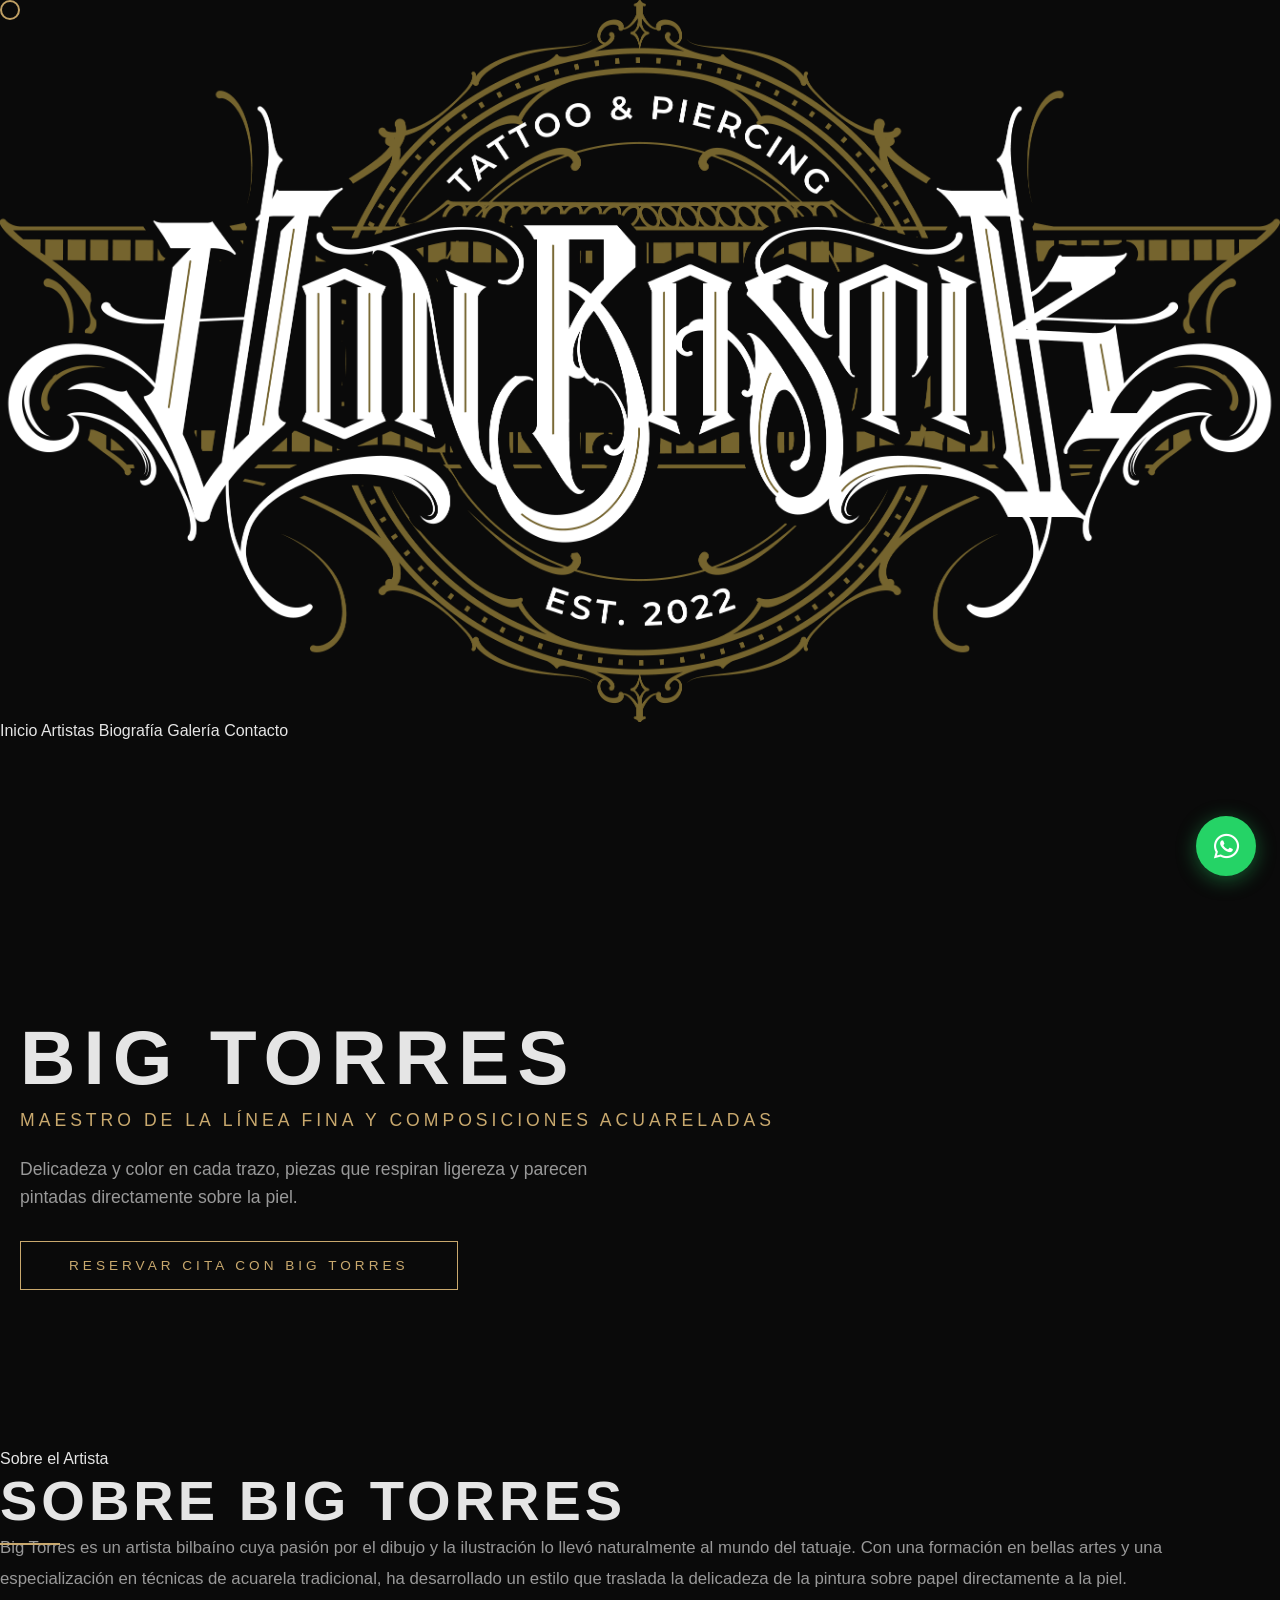
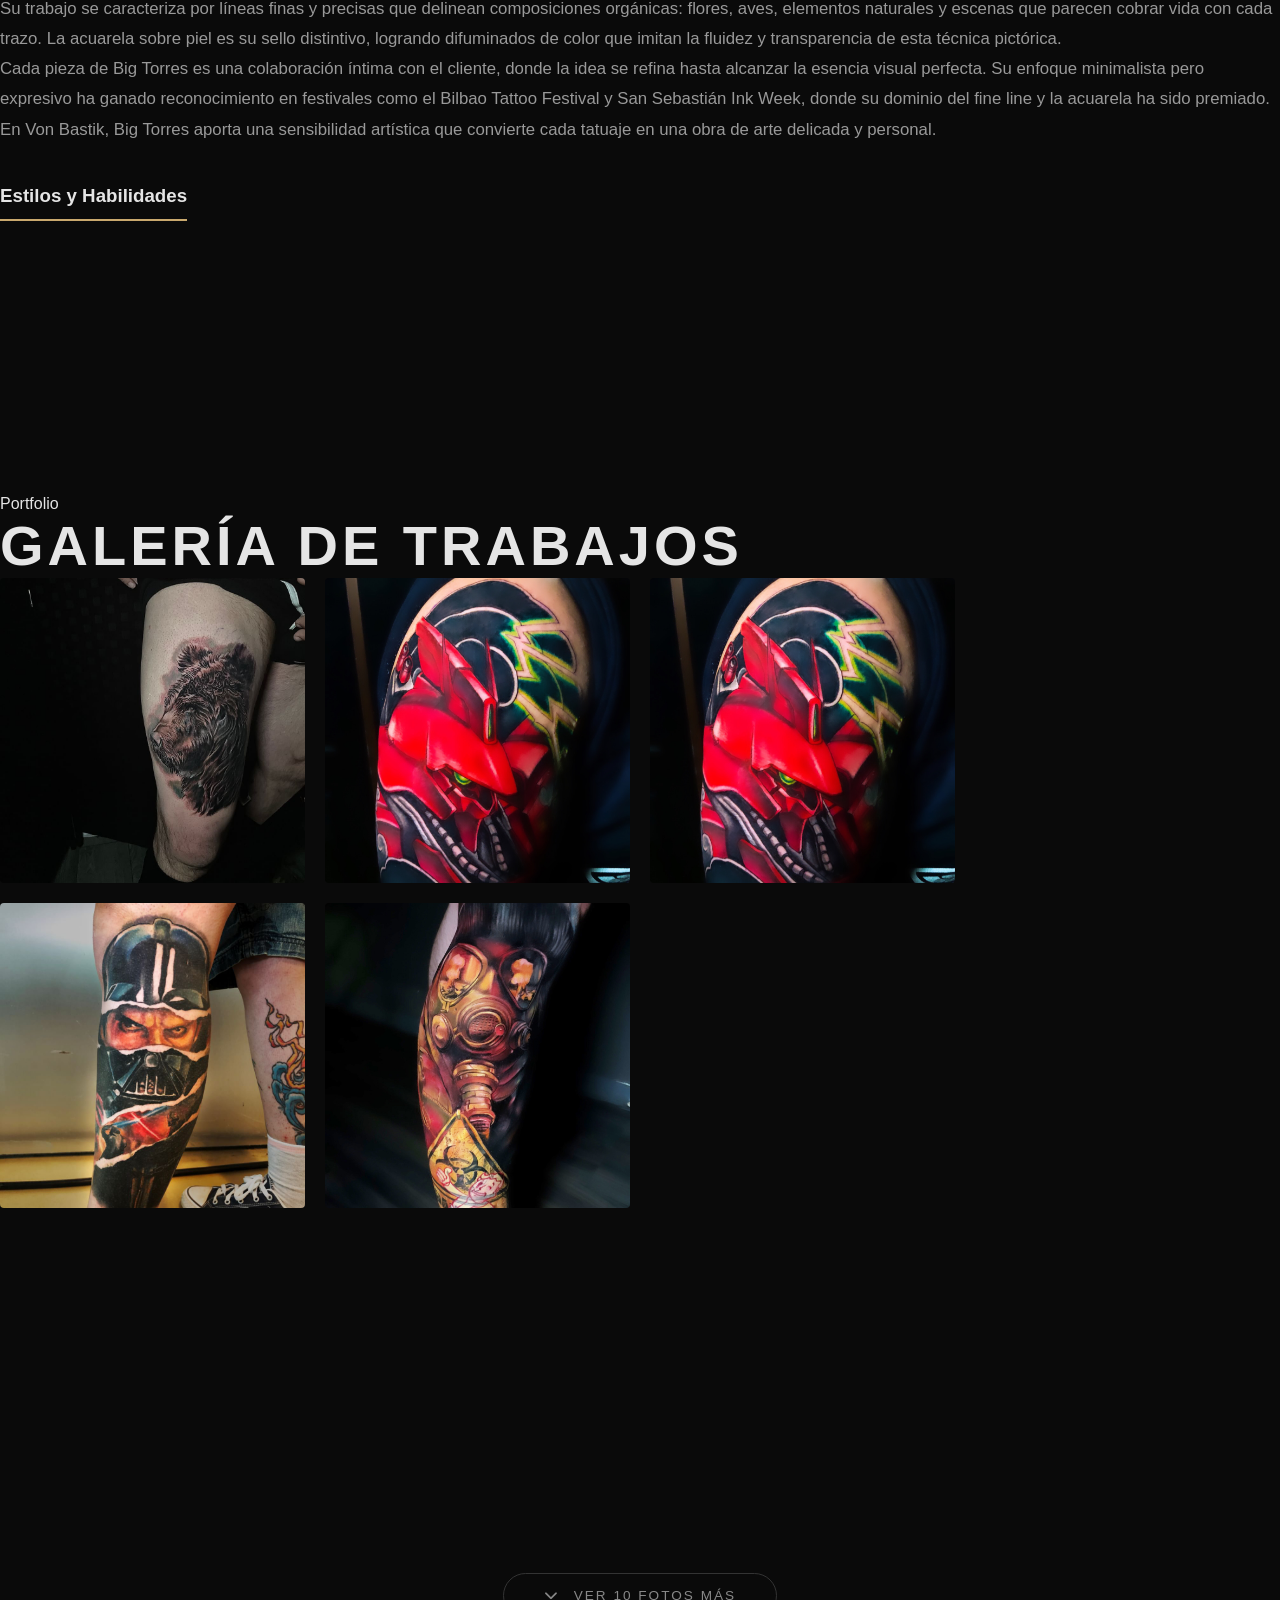
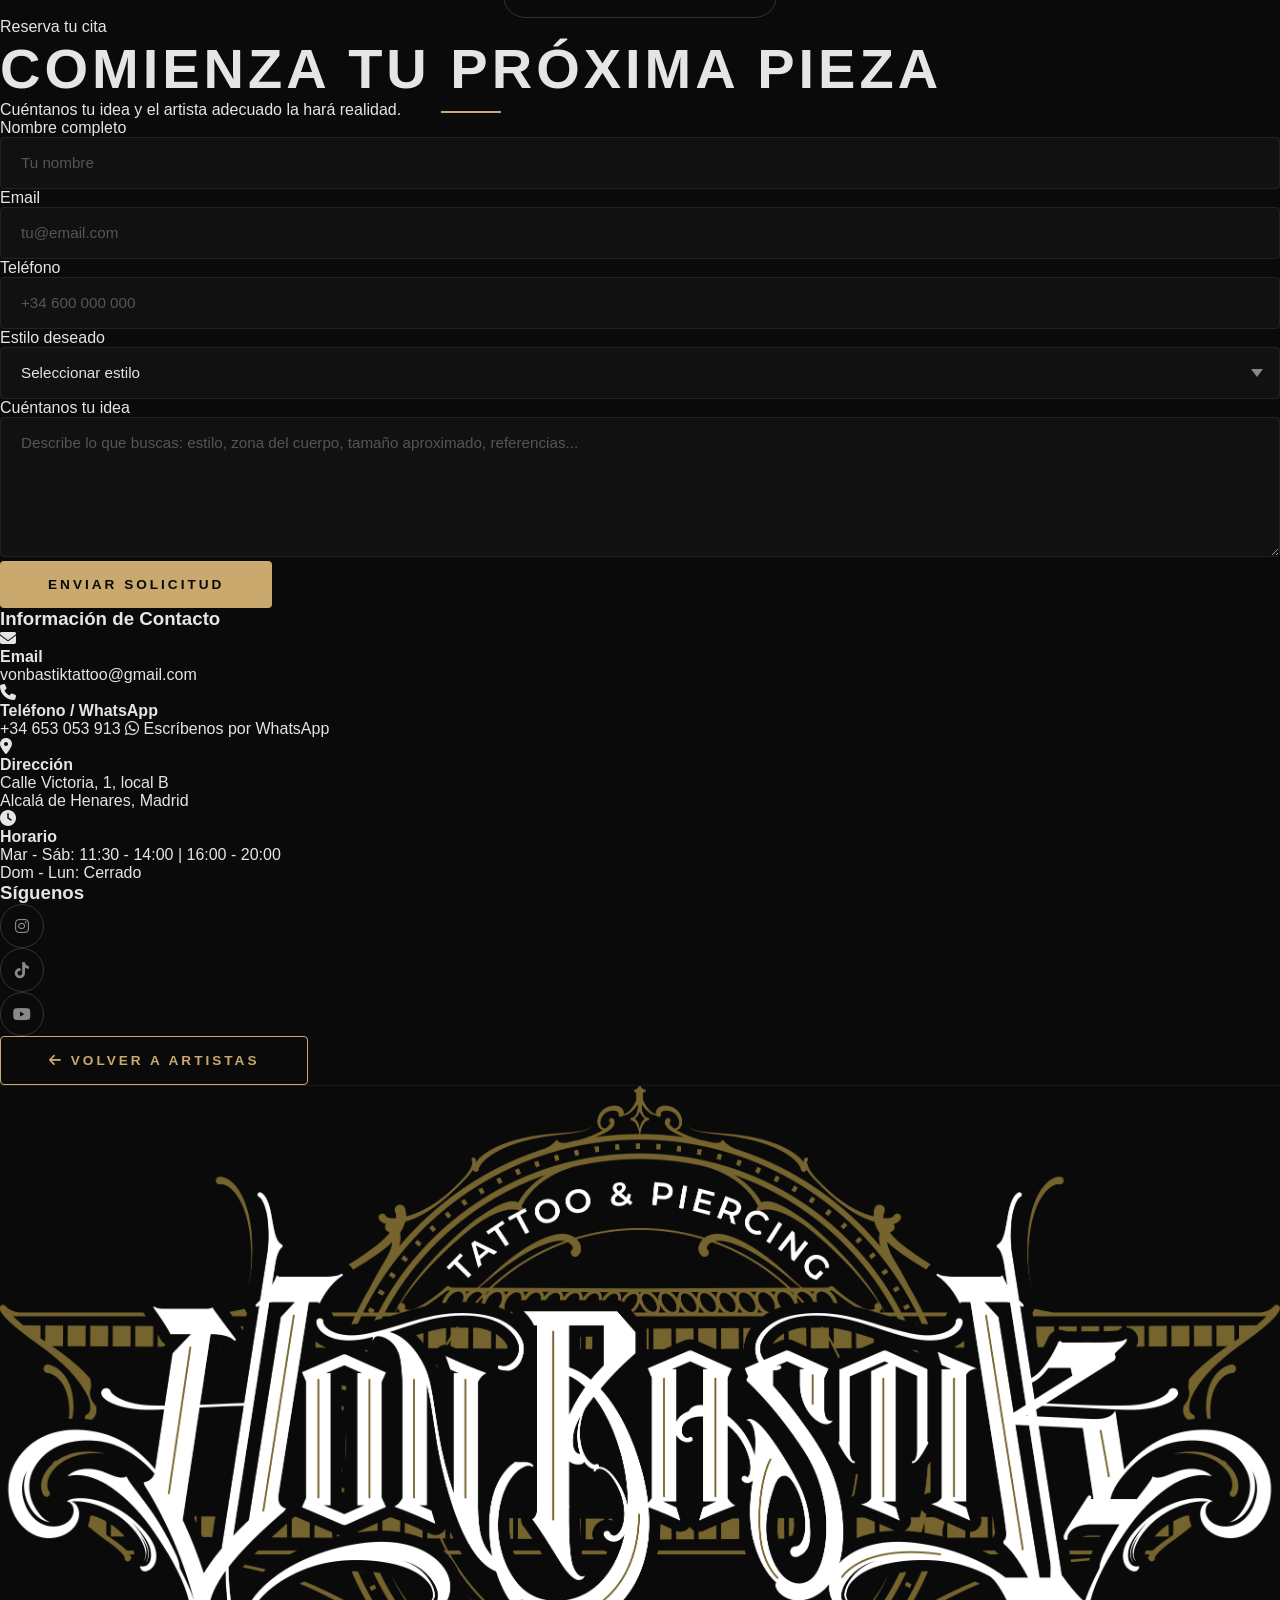
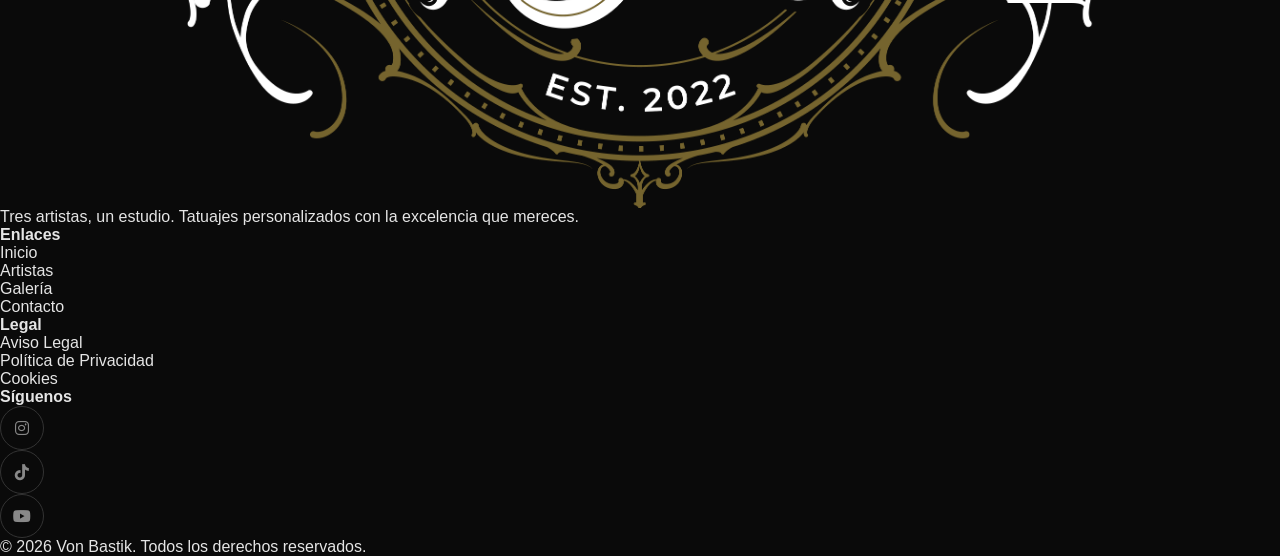
==== artist-bigtorres.html @ 10a590c3 "feat: add script to rename gallery photos and update HTML - Introduced a new script `rename_gallery_" ====
<!DOCTYPE html>
<html lang="es">
<head>
    <meta charset="UTF-8">
    <meta name="viewport" content="width=device-width, initial-scale=1.0">
    <meta http-equiv="X-UA-Compatible" content="IE=edge">

    <!-- SEO Meta Tags -->
    <title>Big Torres | Fine Line y Acuarela — Von Bastik Tattoo</title>
    <meta name="description" content="Big Torres domina la línea fina y la acuarela sobre piel. Galería de trabajos, biografía y contacto para reservar cita en Von Bastik.">
    <meta name="keywords" content="tatuaje fine line acuarela Bilbao, tatuador fine line España, Big Torres Von Bastik, tatuajes acuarela profesionales">
    <meta name="author" content="Von Bastik Studio">
    <meta name="robots" content="index, follow">
    <link rel="canonical" href="https://vonbastik.com/artist-bigtorres.html">

    <!-- Open Graph -->
    <meta property="og:title" content="Big Torres | Fine Line y Acuarela — Von Bastik">
    <meta property="og:description" content="Maestro de la línea fina y las composiciones que parecen pintadas con acuarela.">
    <meta property="og:image" content="https://vonbastik.com/public/artist/BigTorres/bigtorres-cover.jpg">
    <meta property="og:image:width" content="1200">
    <meta property="og:image:height" content="630">
    <meta property="og:url" content="https://vonbastik.com/artist-bigtorres.html">
    <meta property="og:type" content="profile">
    <meta property="og:locale" content="es_ES">
    <meta property="og:site_name" content="Von Bastik Tattoo">

    <!-- Twitter Card -->
    <meta name="twitter:card" content="summary_large_image">
    <meta name="twitter:title" content="Big Torres | Fine Line y Acuarela — Von Bastik">
    <meta name="twitter:description" content="Delicadeza y color en cada trazo, piezas que respiran ligereza.">
    <meta name="twitter:image" content="https://vonbastik.com/public/artist/BigTorres/bigtorres-cover.jpg">

    <!-- Favicon -->
    <link rel="icon" type="image/png" href="public/images/logo.png">

    <!-- Preconnect -->
    <link rel="preconnect" href="https://cdn.jsdelivr.net">
    <link rel="preconnect" href="https://cdnjs.cloudflare.com">

    <!-- Stylesheets -->
    <link href="https://cdn.jsdelivr.net/npm/tailwindcss@2.2.19/dist/tailwind.min.css" rel="stylesheet">
    <link href="https://cdn.jsdelivr.net/npm/@fontsource/space-grotesk@5.2.10/index.min.css" rel="stylesheet">
    <link rel="stylesheet" href="https://cdnjs.cloudflare.com/ajax/libs/font-awesome/6.5.0/css/all.min.css">
    <link rel="stylesheet" href="css/style.css">

    <!-- Chart.js -->
    <script src="https://cdn.jsdelivr.net/npm/chart.js@4.4.7/dist/chart.umd.min.js" defer></script>

    <!-- JSON-LD Schema.org -->
    <script type="application/ld+json">
    {
        "@context": "https://schema.org",
        "@type": "Person",
        "name": "Big Torres",
        "description": "Tatuador especialista en fine line y acuarela en Von Bastik Tattoo & Piercing, Alcalá de Henares.",
        "image": "https://vonbastik.com/public/artist/BigTorres/bigtorres-hero.jpg",
        "jobTitle": "Tatuador Profesional",
        "worksFor": {
            "@type": "TattooParlor",
            "name": "Von Bastik Tattoo & Piercing",
            "url": "https://vonbastik.com",
            "telephone": "+34653053913",
            "address": {
                "@type": "PostalAddress",
                "streetAddress": "Calle Victoria, 1, local B",
                "addressLocality": "Alcalá de Henares",
                "addressRegion": "Comunidad de Madrid",
                "addressCountry": "ES"
            }
        },
        "genre": ["Fine Line", "Acuarela", "Botánico", "Minimalista"],
        "url": "https://vonbastik.com/artist-bigtorres.html",
        "sameAs": [
            "https://instagram.com/bigtorres_fineline",
            "https://tiktok.com/@bigtorres_fineline",
            "https://youtube.com/@bigtorres_fineline"
        ],
        "contactPoint": {
            "@type": "ContactPoint",
            "email": "vonbastiktattoo@gmail.com",
            "telephone": "+34653053913",
            "contactType": "booking",
            "availableLanguage": ["Spanish", "English"]
        },
        "award": [
            "Premio Mejor Acuarela - Bilbao Tattoo Festival 2024",
            "Finalista Mejor Fine Line - San Sebastián Ink Week 2023"
        ],
        "knowsAbout": ["Fine line", "Acuarela sobre piel", "Ilustración botánica", "Diseño minimalista"],
        "hasOccupation": {
            "@type": "Occupation",
            "name": "Tatuador",
            "occupationLocation": {
                "@type": "City",
                "name": "Alcalá de Henares"
            }
        }
    }
    </script>
</head>
<body>
    <!-- Skip Navigation -->
    <a href="#main-content" class="skip-link">Saltar al contenido principal</a>

    <!-- Custom Cursor -->
    <div class="custom-cursor" id="cursor" aria-hidden="true"></div>

    <!-- Navigation -->
    <header>
        <nav class="fixed top-0 left-0 right-0 z-50 transition-all duration-500" id="navbar" aria-label="Navegación principal">
            <div class="max-w-7xl mx-auto px-6 py-5 flex items-center justify-between">
                <a href="index.html" class="inline-block">
                    <img src="public/images/logo.png" alt="Von Bastik Tattoo" class="h-10 w-auto">
                </a>
                <div class="desktop-nav flex items-center gap-10">
                    <a href="index.html" class="nav-link text-sm uppercase tracking-wider" style="color:#e5e5e5;">Inicio</a>
                    <a href="index.html#artistas" class="nav-link text-sm uppercase tracking-wider" style="color:#e5e5e5;">Artistas</a>
                    <a href="#biografia" class="nav-link text-sm uppercase tracking-wider" style="color:#e5e5e5;">Biografía</a>
                    <a href="#galeria" class="nav-link text-sm uppercase tracking-wider" style="color:#e5e5e5;">Galería</a>
                    <a href="#contacto" class="nav-link text-sm uppercase tracking-wider" style="color:#e5e5e5;">Contacto</a>
                </div>
                <button class="hamburger" id="hamburger" aria-label="Abrir menú" aria-expanded="false">
                    <span></span>
                    <span></span>
                    <span></span>
                </button>
            </div>
        </nav>
    </header>

    <!-- Mobile Menu -->
    <div class="mobile-menu" id="mobileMenu" role="dialog" aria-label="Menú de navegación móvil">
        <a href="index.html">Inicio</a>
        <a href="index.html#artistas">Artistas</a>
        <a href="#biografia">Biografía</a>
        <a href="#galeria">Galería</a>
        <a href="#contacto">Contacto</a>
    </div>

    <main id="main-content">
        <!-- Hero Artista -->
        <section class="artist-hero-section" aria-label="Presentación de Big Torres">
            <div class="artist-hero-bg" style="background-image: url('public/artist/BigTorres/bigtorres-hero.jpg');"></div>
            <div class="artist-hero-overlay"></div>
            <div class="max-w-7xl mx-auto w-full">
                <div class="artist-hero-content px-6">
                    <h1>Big Torres</h1>
                    <p class="artist-hero-specialty">Maestro de la línea fina y composiciones acuareladas</p>
                    <p class="artist-hero-subtitle">Delicadeza y color en cada trazo, piezas que respiran ligereza y parecen pintadas directamente sobre la piel.</p>
                    <a href="#contacto" class="hero-cta">Reservar Cita con Big Torres</a>
                </div>
            </div>
        </section>

        <!-- Biografía -->
        <section class="bio-section px-6" id="biografia" aria-labelledby="bio-title">
            <div class="max-w-4xl mx-auto">
                <div class="reveal">
                    <p class="uppercase tracking-[4px] text-[#c9a96e] text-sm mb-4">Sobre el Artista</p>
                    <h2 class="section-title text-4xl font-bold mb-8" id="bio-title">Sobre Big Torres</h2>
                    <div class="bio-text">
                        <p class="mb-6">
                            Big Torres es un artista bilbaíno cuya pasión por el dibujo y la ilustración lo llevó naturalmente al mundo del tatuaje. Con una formación en bellas artes y una especialización en técnicas de acuarela tradicional, ha desarrollado un estilo que traslada la delicadeza de la pintura sobre papel directamente a la piel.
                        </p>
                        <p class="mb-6">
                            Su trabajo se caracteriza por líneas finas y precisas que delinean composiciones orgánicas: flores, aves, elementos naturales y escenas que parecen cobrar vida con cada trazo. La acuarela sobre piel es su sello distintivo, logrando difuminados de color que imitan la fluidez y transparencia de esta técnica pictórica.
                        </p>
                        <p>
                            Cada pieza de Big Torres es una colaboración íntima con el cliente, donde la idea se refina hasta alcanzar la esencia visual perfecta. Su enfoque minimalista pero expresivo ha ganado reconocimiento en festivales como el Bilbao Tattoo Festival y San Sebastián Ink Week, donde su dominio del fine line y la acuarela ha sido premiado. En Von Bastik, Big Torres aporta una sensibilidad artística que convierte cada tatuaje en una obra de arte delicada y personal.
                        </p>
                    </div>
                </div>

                <!-- Gráfico de Habilidades -->
                <div class="skills-section mt-12 reveal">
                    <h3 class="text-2xl font-bold mb-8" style="font-family:'Space Grotesk',sans-serif;">Estilos y Habilidades</h3>
                    <div class="max-w-md mx-auto">
                        <canvas id="skillsChartBigTorres"></canvas>
                    </div>
                </div>
            </div>
        </section>

        <!-- Galería -->
        <section class="py-24 px-6" id="galeria" aria-labelledby="gallery-title">
            <div class="max-w-7xl mx-auto">
                <div class="text-center mb-16 reveal">
                    <p class="uppercase tracking-[4px] text-[#c9a96e] text-sm mb-4">Portfolio</p>
                    <h2 class="section-title section-title-center text-4xl font-bold inline-block" id="gallery-title">Galería de Trabajos</h2>
                </div>
                <div class="gallery-grid reveal" id="galleryGrid">
                    <div class="gallery-item" data-category="fineline" onclick="openLightbox(this)" role="button" tabindex="0" aria-label="Ver tatuaje fine line">
                        <img src="public/artist/BigTorres/gallery/bigtorres-work-01.jpg" alt="Tatuaje fine line realizado por Big Torres" loading="lazy" decoding="async">
                        <div class="gallery-overlay">
                            <h4>Línea Delicada</h4>
                            <p class="text-[#888] text-sm mt-1">Fine Line</p>
                        </div>
                    </div>
                    <div class="gallery-item" data-category="acuarela" onclick="openLightbox(this)" role="button" tabindex="0" aria-label="Ver tatuaje acuarela">
                        <img src="public/artist/BigTorres/gallery/bigtorres-work-02.jpg" alt="Tatuaje acuarela realizado por Big Torres" loading="lazy" decoding="async">
                        <div class="gallery-overlay">
                            <h4>Acuarela Floral</h4>
                            <p class="text-[#888] text-sm mt-1">Acuarela</p>
                        </div>
                    </div>
                    <div class="gallery-item" data-category="botanico" onclick="openLightbox(this)" role="button" tabindex="0" aria-label="Ver tatuaje botánico">
                        <img src="public/artist/BigTorres/gallery/bigtorres-work-03.jpg" alt="Tatuaje botánico realizado por Big Torres" loading="lazy" decoding="async">
                        <div class="gallery-overlay">
                            <h4>Composición Botánica</h4>
                            <p class="text-[#888] text-sm mt-1">Botánico</p>
                        </div>
                    </div>
                    <div class="gallery-item" data-category="fineline" onclick="openLightbox(this)" role="button" tabindex="0" aria-label="Ver tatuaje fine line">
                        <img src="public/artist/BigTorres/gallery/bigtorres-work-04.jpg" alt="Tatuaje fine line de ave realizado por Big Torres" loading="lazy" decoding="async">
                        <div class="gallery-overlay">
                            <h4>Ave Minimalista</h4>
                            <p class="text-[#888] text-sm mt-1">Fine Line</p>
                        </div>
                    </div>
                    <div class="gallery-item" data-category="acuarela" onclick="openLightbox(this)" role="button" tabindex="0" aria-label="Ver tatuaje acuarela">
                        <img src="public/artist/BigTorres/gallery/bigtorres-work-05.jpg" alt="Tatuaje acuarela de paisaje realizado por Big Torres" loading="lazy" decoding="async">
                        <div class="gallery-overlay">
                            <h4>Paisaje Acuarelado</h4>
                            <p class="text-[#888] text-sm mt-1">Acuarela</p>
                        </div>
                    </div>
                    <div class="gallery-item" data-category="botanico" onclick="openLightbox(this)" role="button" tabindex="0" aria-label="Ver tatuaje botánico">
                        <img src="public/artist/BigTorres/gallery/bigtorres-work-06.jpg" alt="Tatuaje botánico de gran formato realizado por Big Torres" loading="lazy" decoding="async">
                        <div class="gallery-overlay">
                            <h4>Ramo Botánico</h4>
                            <p class="text-[#888] text-sm mt-1">Botánico</p>
                        </div>
                    </div>
                    <div class="gallery-item" onclick="openLightbox(this)" role="button" tabindex="0" aria-label="Ver tatuaje Work">
                        <img src="public/artist/BigTorres/gallery/bigtorres-work-07.jpg" alt="Tatuaje realizado por BigTorres" loading="lazy" decoding="async">
                        <div class="gallery-overlay">
                            <h4>Work</h4>
                        </div>
                    </div>
                    <div class="gallery-item" onclick="openLightbox(this)" role="button" tabindex="0" aria-label="Ver tatuaje Work">
                        <img src="public/artist/BigTorres/gallery/bigtorres-work-08.jpg" alt="Tatuaje realizado por BigTorres" loading="lazy" decoding="async">
                        <div class="gallery-overlay">
                            <h4>Work</h4>
                        </div>
                    </div>
                    <div class="gallery-item" onclick="openLightbox(this)" role="button" tabindex="0" aria-label="Ver tatuaje Work">
                        <img src="public/artist/BigTorres/gallery/bigtorres-work-09.jpg" alt="Tatuaje realizado por BigTorres" loading="lazy" decoding="async">
                        <div class="gallery-overlay">
                            <h4>Work</h4>
                        </div>
                    </div>
                    <div class="gallery-item" onclick="openLightbox(this)" role="button" tabindex="0" aria-label="Ver tatuaje Work">
                        <img src="public/artist/BigTorres/gallery/bigtorres-work-10.jpg" alt="Tatuaje realizado por BigTorres" loading="lazy" decoding="async">
                        <div class="gallery-overlay">
                            <h4>Work</h4>
                        </div>
                    </div>
                    <div class="gallery-item" onclick="openLightbox(this)" role="button" tabindex="0" aria-label="Ver tatuaje Work">
                        <img src="public/artist/BigTorres/gallery/bigtorres-work-11.jpg" alt="Tatuaje realizado por BigTorres" loading="lazy" decoding="async">
                        <div class="gallery-overlay">
                            <h4>Work</h4>
                        </div>
                    </div>
                    <div class="gallery-item" onclick="openLightbox(this)" role="button" tabindex="0" aria-label="Ver tatuaje Work">
                        <img src="public/artist/BigTorres/gallery/bigtorres-work-12.png" alt="Tatuaje realizado por BigTorres" loading="lazy" decoding="async">
                        <div class="gallery-overlay">
                            <h4>Work</h4>
                        </div>
                    </div>
                    <div class="gallery-item" onclick="openLightbox(this)" role="button" tabindex="0" aria-label="Ver tatuaje Work">
                        <img src="public/artist/BigTorres/gallery/bigtorres-work-13.jpg" alt="Tatuaje realizado por BigTorres" loading="lazy" decoding="async">
                        <div class="gallery-overlay">
                            <h4>Work</h4>
                        </div>
                    </div>
                    <div class="gallery-item" onclick="openLightbox(this)" role="button" tabindex="0" aria-label="Ver tatuaje Work">
                        <img src="public/artist/BigTorres/gallery/bigtorres-work-14.jpg" alt="Tatuaje realizado por BigTorres" loading="lazy" decoding="async">
                        <div class="gallery-overlay">
                            <h4>Work</h4>
                        </div>
                    </div>
                    <div class="gallery-item" onclick="openLightbox(this)" role="button" tabindex="0" aria-label="Ver tatuaje Work">
                        <img src="public/artist/BigTorres/gallery/bigtorres-work-15.jpg" alt="Tatuaje realizado por BigTorres" loading="lazy" decoding="async">
                        <div class="gallery-overlay">
                            <h4>Work</h4>
                        </div>
                    </div>
                    <div class="gallery-item" onclick="openLightbox(this)" role="button" tabindex="0" aria-label="Ver tatuaje Work">
                        <img src="public/artist/BigTorres/gallery/bigtorres-work-16.jpg" alt="Tatuaje realizado por BigTorres" loading="lazy" decoding="async">
                        <div class="gallery-overlay">
                            <h4>Work</h4>
                        </div>
                    </div>
                    <div class="gallery-item" onclick="openLightbox(this)" role="button" tabindex="0" aria-label="Ver tatuaje Work">
                        <img src="public/artist/BigTorres/gallery/bigtorres-work-17.jpg" alt="Tatuaje realizado por BigTorres" loading="lazy" decoding="async">
                        <div class="gallery-overlay">
                            <h4>Work</h4>
                        </div>
                    </div>
                    <div class="gallery-item" onclick="openLightbox(this)" role="button" tabindex="0" aria-label="Ver tatuaje Work">
                        <img src="public/artist/BigTorres/gallery/bigtorres-work-18.jpg" alt="Tatuaje realizado por BigTorres" loading="lazy" decoding="async">
                        <div class="gallery-overlay">
                            <h4>Work</h4>
                        </div>
                    </div>
                    <div class="gallery-item" onclick="openLightbox(this)" role="button" tabindex="0" aria-label="Ver tatuaje Work">
                        <img src="public/artist/BigTorres/gallery/bigtorres-work-19.jpg" alt="Tatuaje realizado por BigTorres" loading="lazy" decoding="async">
                        <div class="gallery-overlay">
                            <h4>Work</h4>
                        </div>
                    </div>
                    <div class="gallery-item" onclick="openLightbox(this)" role="button" tabindex="0" aria-label="Ver tatuaje Work">
                        <img src="public/artist/BigTorres/gallery/bigtorres-work-20.jpg" alt="Tatuaje realizado por BigTorres" loading="lazy" decoding="async">
                        <div class="gallery-overlay">
                            <h4>Work</h4>
                        </div>
                    </div>
                    <div class="gallery-item" onclick="openLightbox(this)" role="button" tabindex="0" aria-label="Ver tatuaje Work">
                        <img src="public/artist/BigTorres/gallery/bigtorres-work-21.jpg" alt="Tatuaje realizado por BigTorres" loading="lazy" decoding="async">
                        <div class="gallery-overlay">
                            <h4>Work</h4>
                        </div>
                    </div>
                    <div class="gallery-item" onclick="openLightbox(this)" role="button" tabindex="0" aria-label="Ver tatuaje Work">
                        <img src="public/artist/BigTorres/gallery/bigtorres-work-22.jpg" alt="Tatuaje realizado por BigTorres" loading="lazy" decoding="async">
                        <div class="gallery-overlay">
                            <h4>Work</h4>
                        </div>
                    </div>
                    <div class="gallery-item" onclick="openLightbox(this)" role="button" tabindex="0" aria-label="Ver tatuaje Work">
                        <img src="public/artist/BigTorres/gallery/bigtorres-work-23.jpg" alt="Tatuaje realizado por BigTorres" loading="lazy" decoding="async">
                        <div class="gallery-overlay">
                            <h4>Work</h4>
                        </div>
                    </div>
                    <div class="gallery-item" onclick="openLightbox(this)" role="button" tabindex="0" aria-label="Ver tatuaje Work">
                        <img src="public/artist/BigTorres/gallery/bigtorres-work-24.jpg" alt="Tatuaje realizado por BigTorres" loading="lazy" decoding="async">
                        <div class="gallery-overlay">
                            <h4>Work</h4>
                        </div>
                    </div>
                    <div class="gallery-item" onclick="openLightbox(this)" role="button" tabindex="0" aria-label="Ver tatuaje Work">
                        <img src="public/artist/BigTorres/gallery/bigtorres-work-25.jpg" alt="Tatuaje realizado por BigTorres" loading="lazy" decoding="async">
                        <div class="gallery-overlay">
                            <h4>Work</h4>
                        </div>
                    </div>
                    <div class="gallery-item" onclick="openLightbox(this)" role="button" tabindex="0" aria-label="Ver tatuaje Work">
                        <img src="public/artist/BigTorres/gallery/bigtorres-work-26.jpg" alt="Tatuaje realizado por BigTorres" loading="lazy" decoding="async">
                        <div class="gallery-overlay">
                            <h4>Work</h4>
                        </div>
                    </div>
                    <div class="gallery-item" onclick="openLightbox(this)" role="button" tabindex="0" aria-label="Ver tatuaje Work">
                        <img src="public/artist/BigTorres/gallery/bigtorres-work-27.jpg" alt="Tatuaje realizado por BigTorres" loading="lazy" decoding="async">
                        <div class="gallery-overlay">
                            <h4>Work</h4>
                        </div>
                    </div>
                    <div class="gallery-item" onclick="openLightbox(this)" role="button" tabindex="0" aria-label="Ver tatuaje Work">
                        <img src="public/artist/BigTorres/gallery/bigtorres-work-28.jpg" alt="Tatuaje realizado por BigTorres" loading="lazy" decoding="async">
                        <div class="gallery-overlay">
                            <h4>Work</h4>
                        </div>
                    </div>
                    <div class="gallery-item" onclick="openLightbox(this)" role="button" tabindex="0" aria-label="Ver tatuaje Work">
                        <img src="public/artist/BigTorres/gallery/bigtorres-work-29.jpg" alt="Tatuaje realizado por BigTorres" loading="lazy" decoding="async">
                        <div class="gallery-overlay">
                            <h4>Work</h4>
                        </div>
                    </div>
                    <div class="gallery-item" onclick="openLightbox(this)" role="button" tabindex="0" aria-label="Ver tatuaje Work">
                        <img src="public/artist/BigTorres/gallery/bigtorres-work-30.jpg" alt="Tatuaje realizado por BigTorres" loading="lazy" decoding="async">
                        <div class="gallery-overlay">
                            <h4>Work</h4>
                        </div>
                    </div>
                    <div class="gallery-item" onclick="openLightbox(this)" role="button" tabindex="0" aria-label="Ver tatuaje Work">
                        <img src="public/artist/BigTorres/gallery/bigtorres-work-31.jpg" alt="Tatuaje realizado por BigTorres" loading="lazy" decoding="async">
                        <div class="gallery-overlay">
                            <h4>Work</h4>
                        </div>
                    </div>
                    <div class="gallery-item" onclick="openLightbox(this)" role="button" tabindex="0" aria-label="Ver tatuaje Work">
                        <img src="public/artist/BigTorres/gallery/bigtorres-work-32.jpg" alt="Tatuaje realizado por BigTorres" loading="lazy" decoding="async">
                        <div class="gallery-overlay">
                            <h4>Work</h4>
                        </div>
                    </div>
                    <div class="gallery-item" onclick="openLightbox(this)" role="button" tabindex="0" aria-label="Ver tatuaje Work">
                        <img src="public/artist/BigTorres/gallery/bigtorres-work-33.jpg" alt="Tatuaje realizado por BigTorres" loading="lazy" decoding="async">
                        <div class="gallery-overlay">
                            <h4>Work</h4>
                        </div>
                    </div>
                    <div class="gallery-item" onclick="openLightbox(this)" role="button" tabindex="0" aria-label="Ver tatuaje Work">
                        <img src="public/artist/BigTorres/gallery/bigtorres-work-34.jpg" alt="Tatuaje realizado por BigTorres" loading="lazy" decoding="async">
                        <div class="gallery-overlay">
                            <h4>Work</h4>
                        </div>
                    </div>
                    <div class="gallery-item" onclick="openLightbox(this)" role="button" tabindex="0" aria-label="Ver tatuaje Work">
                        <img src="public/artist/BigTorres/gallery/bigtorres-work-35.jpeg" alt="Tatuaje realizado por BigTorres" loading="lazy" decoding="async">
                        <div class="gallery-overlay">
                            <h4>Work</h4>
                        </div>
                    </div>
                </div>
            </div>
        </section>

        <!-- Contacto -->
        <section class="py-24 px-6 bg-[#0d0d0d]" id="contacto" aria-labelledby="contact-title">
            <div class="max-w-7xl mx-auto">
                <div class="text-center mb-16 reveal">
                    <p class="uppercase tracking-[4px] text-[#c9a96e] text-sm mb-4">Reserva tu cita</p>
                    <h2 class="section-title section-title-center text-4xl font-bold inline-block" id="contact-title">Comienza tu Próxima Pieza</h2>
                    <p class="text-[#888] max-w-2xl mx-auto mt-6 leading-relaxed">Cuéntanos tu idea y el artista adecuado la hará realidad.</p>
                </div>
                <div class="grid lg:grid-cols-2 gap-16">
                    <div class="reveal">
                        <form id="contactForm" aria-label="Formulario de contacto">
                            <div class="grid md:grid-cols-2 gap-6 mb-6">
                                <div>
                                    <label for="contact-name" class="block text-[#888] text-sm mb-2 uppercase tracking-wider">Nombre completo</label>
                                    <input type="text" id="contact-name" class="form-input" placeholder="Tu nombre" required>
                                </div>
                                <div>
                                    <label for="contact-email" class="block text-[#888] text-sm mb-2 uppercase tracking-wider">Email</label>
                                    <input type="email" id="contact-email" class="form-input" placeholder="tu@email.com" required>
                                </div>
                            </div>
                            <div class="grid md:grid-cols-2 gap-6 mb-6">
                                <div>
                                    <label for="contact-phone" class="block text-[#888] text-sm mb-2 uppercase tracking-wider">Teléfono</label>
                                    <input type="tel" id="contact-phone" class="form-input" placeholder="+34 600 000 000">
                                </div>
                                <div>
                                    <label for="contact-style" class="block text-[#888] text-sm mb-2 uppercase tracking-wider">Estilo deseado</label>
                                    <select id="contact-style" class="form-input">
                                        <option value="">Seleccionar estilo</option>
                                        <option value="realismo">Realismo</option>
                                        <option value="blackwork">Blackwork</option>
                                        <option value="fineline">Fine Line</option>
                                        <option value="geometrico">Geométrico</option>
                                        <option value="acuarela">Acuarela</option>
                                        <option value="retrato">Retrato</option>
                                    </select>
                                </div>
                            </div>
                            <div class="mb-6">
                                <label for="contact-message" class="block text-[#888] text-sm mb-2 uppercase tracking-wider">Cuéntanos tu idea</label>
                                <textarea id="contact-message" class="form-input" placeholder="Describe lo que buscas: estilo, zona del cuerpo, tamaño aproximado, referencias..." rows="5"></textarea>
                            </div>
                            <button type="submit" class="btn-primary w-full">Enviar Solicitud</button>
                        </form>
                    </div>
                    <div class="reveal">
                        <div class="mb-10">
                            <h3 class="text-2xl font-bold mb-6" style="font-family:'Space Grotesk',sans-serif;">Información de Contacto</h3>
                            <div class="space-y-6">
                                <div class="flex items-start gap-4">
                                    <div class="w-10 h-10 border border-[#333] rounded-full flex items-center justify-center flex-shrink-0 mt-1">
                                        <i class="fas fa-envelope text-[#c9a96e] text-sm"></i>
                                    </div>
                                    <div>
                                        <h4 class="font-bold text-sm uppercase tracking-wider mb-1">Email</h4>
                                        <p class="text-[#888] text-sm">vonbastiktattoo@gmail.com</p>
                                    </div>
                                </div>
                                <div class="flex items-start gap-4">
                                    <div class="w-10 h-10 border border-[#333] rounded-full flex items-center justify-center flex-shrink-0 mt-1">
                                        <i class="fas fa-phone text-[#c9a96e] text-sm"></i>
                                    </div>
                                    <div>
                                        <h4 class="font-bold text-sm uppercase tracking-wider mb-1">Teléfono / WhatsApp</h4>
                                        <div class="flex flex-col gap-1">
                                            <a href="tel:+34653053913" class="text-[#888] text-sm hover:text-[#c9a96e] transition-colors">+34 653 053 913</a>
                                            <a href="https://wa.me/34653053913?text=Hola%20Von%20Bastik%2C%20me%20gustar%C3%ADa%20pedir%20informaci%C3%B3n." target="_blank" rel="noopener noreferrer" class="text-[#25D366] text-sm hover:underline inline-flex items-center gap-1">
                                                <i class="fab fa-whatsapp text-xs"></i> Escríbenos por WhatsApp
                                            </a>
                                        </div>
                                    </div>
                                </div>
                                <div class="flex items-start gap-4">
                                    <div class="w-10 h-10 border border-[#333] rounded-full flex items-center justify-center flex-shrink-0 mt-1">
                                        <i class="fas fa-map-marker-alt text-[#c9a96e] text-sm"></i>
                                    </div>
                                    <div>
                                        <h4 class="font-bold text-sm uppercase tracking-wider mb-1">Dirección</h4>
                                        <p class="text-[#888] text-sm leading-relaxed">Calle Victoria, 1, local B<br>Alcalá de Henares, Madrid</p>
                                    </div>
                                </div>
                                <div class="flex items-start gap-4">
                                    <div class="w-10 h-10 border border-[#333] rounded-full flex items-center justify-center flex-shrink-0 mt-1">
                                        <i class="fas fa-clock text-[#c9a96e] text-sm"></i>
                                    </div>
                                    <div>
                                        <h4 class="font-bold text-sm uppercase tracking-wider mb-1">Horario</h4>
                                        <p class="text-[#888] text-sm leading-relaxed">Mar - Sáb: 11:30 - 14:00 | 16:00 - 20:00<br>Dom - Lun: Cerrado</p>
                                    </div>
                                </div>
                            </div>
                        </div>
                        <div>
                            <h3 class="text-lg font-bold mb-4 uppercase tracking-wider" style="font-family:'Space Grotesk',sans-serif;">Síguenos</h3>
                            <div class="flex gap-3">
                                <a href="https://instagram.com/vonbastik" target="_blank" rel="noopener noreferrer" class="social-link" aria-label="Instagram">
                                    <i class="fab fa-instagram"></i>
                                </a>
                                <a href="https://tiktok.com/@vonbastik" target="_blank" rel="noopener noreferrer" class="social-link" aria-label="TikTok">
                                    <i class="fab fa-tiktok"></i>
                                </a>
                                <a href="https://youtube.com/@vonbastik" target="_blank" rel="noopener noreferrer" class="social-link" aria-label="YouTube">
                                    <i class="fab fa-youtube"></i>
                                </a>
                            </div>
                        </div>
                    </div>
                </div>
            </div>
        </section>

        <!-- Volver a artistas -->
        <section class="py-16 px-6 text-center">
            <a href="index.html#artistas" class="btn-outline inline-flex items-center gap-3">
                <i class="fas fa-arrow-left"></i> Volver a Artistas
            </a>
        </section>
    </main>

    <!-- WhatsApp Floating Button -->
    <a href="https://wa.me/34653053913?text=Hola%20Von%20Bastik%2C%20me%20gustar%C3%ADa%20reservar%20una%20cita%20con%20Big%20Torres." target="_blank" rel="noopener noreferrer" class="whatsapp-float" aria-label="Escríbenos por WhatsApp">
        <i class="fab fa-whatsapp"></i>
    </a>

    <!-- Footer -->
    <footer class="py-16 px-6" role="contentinfo">
        <div class="max-w-7xl mx-auto">
            <div class="grid md:grid-cols-2 lg:grid-cols-4 gap-12 mb-12">
                <div>
                    <a href="index.html" class="inline-block">
                        <img src="public/images/logo.png" alt="Von Bastik Tattoo" class="h-8 w-auto">
                    </a>
                    <p class="text-[#888] text-sm mt-4 leading-relaxed">Tres artistas, un estudio. Tatuajes personalizados con la excelencia que mereces.</p>
                </div>
                <div>
                    <h4 class="font-bold text-sm uppercase tracking-wider text-[#c9a96e] mb-4">Enlaces</h4>
                    <ul class="space-y-2">
                        <li><a href="index.html" class="text-[#888] text-sm hover:text-[#c9a96e] transition-colors">Inicio</a></li>
                        <li><a href="index.html#artistas" class="text-[#888] text-sm hover:text-[#c9a96e] transition-colors">Artistas</a></li>
                        <li><a href="index.html#galeria" class="text-[#888] text-sm hover:text-[#c9a96e] transition-colors">Galería</a></li>
                        <li><a href="index.html#contacto" class="text-[#888] text-sm hover:text-[#c9a96e] transition-colors">Contacto</a></li>
                    </ul>
                </div>
                <div>
                    <h4 class="font-bold text-sm uppercase tracking-wider text-[#c9a96e] mb-4">Legal</h4>
                    <ul class="space-y-2">
                        <li><a href="aviso-legal.html" class="text-[#888] text-sm hover:text-[#c9a96e] transition-colors">Aviso Legal</a></li>
                        <li><a href="politica-privacidad.html" class="text-[#888] text-sm hover:text-[#c9a96e] transition-colors">Política de Privacidad</a></li>
                        <li><a href="cookies.html" class="text-[#888] text-sm hover:text-[#c9a96e] transition-colors">Cookies</a></li>
                    </ul>
                </div>
                <div>
                    <h4 class="font-bold text-sm uppercase tracking-wider text-[#c9a96e] mb-4">Síguenos</h4>
                    <div class="flex gap-3">
                        <a href="https://instagram.com/vonbastik" target="_blank" rel="noopener noreferrer" class="social-link" aria-label="Instagram">
                            <i class="fab fa-instagram"></i>
                        </a>
                        <a href="https://tiktok.com/@vonbastik" target="_blank" rel="noopener noreferrer" class="social-link" aria-label="TikTok">
                            <i class="fab fa-tiktok"></i>
                        </a>
                        <a href="https://youtube.com/@vonbastik" target="_blank" rel="noopener noreferrer" class="social-link" aria-label="YouTube">
                            <i class="fab fa-youtube"></i>
                        </a>
                    </div>
                </div>
            </div>
            <div class="border-t border-[#1a1a1a] pt-8 flex flex-col md:flex-row items-center justify-between gap-4">
                <p class="text-[#555] text-sm">© 2026 Von Bastik. Todos los derechos reservados.</p>
            </div>
        </div>
    </footer>

    <!-- Lightbox -->
    <div class="lightbox" id="lightbox" role="dialog" aria-label="Visor de imagen">
        <button class="lightbox-close" aria-label="Cerrar visor">&times;</button>
        <img src="" alt="Imagen ampliada" id="lightboxImg">
    </div>

    <!-- Toast -->
    <div class="toast" id="toast" role="alert" aria-live="polite">
        <p style="color:#c9a96e; font-weight:600; font-size:0.9rem;">✓ Solicitud enviada correctamente</p>
        <p style="color:#888; font-size:0.8rem; margin-top:4px;">Big Torres te contactará lo antes posible.</p>
    </div>

    <!-- JavaScript -->
    <script src="js/app.js" defer></script>
    <script>
    document.addEventListener('DOMContentLoaded', function() {
        var ctx = document.getElementById('skillsChartBigTorres');
        if (!ctx || typeof Chart === 'undefined') return;
        new Chart(ctx, {
            type: 'radar',
            data: {
                labels: ['Fine Line', 'Acuarela', 'Botánico', 'Minimalismo', 'Ilustración', 'Blackwork'],
                datasets: [{
                    label: 'Nivel',
                    data: [97, 95, 93, 90, 88, 70],
                    backgroundColor: 'rgba(201, 169, 110, 0.2)',
                    borderColor: '#c9a96e',
                    borderWidth: 2,
                    pointBackgroundColor: '#c9a96e',
                    pointBorderColor: '#0a0a0a',
                    pointHoverBackgroundColor: '#e0c08a',
                    pointHoverBorderColor: '#fff',
                    pointRadius: 4,
                    pointHoverRadius: 6
                }]
            },
            options: {
                responsive: true,
                maintainAspectRatio: true,
                scales: {
                    r: {
                        beginAtZero: true,
                        max: 100,
                        ticks: {
                            stepSize: 20,
                            color: '#666',
                            backdropColor: 'transparent',
                            font: { size: 10 }
                        },
                        grid: {
                            color: 'rgba(255,255,255,0.08)'
                        },
                        angleLines: {
                            color: 'rgba(255,255,255,0.08)'
                        },
                        pointLabels: {
                            color: '#ccc',
                            font: { size: 12, family: "'Space Grotesk', sans-serif" }
                        }
                    }
                },
                plugins: {
                    legend: { display: false },
                    tooltip: {
                        backgroundColor: '#1a1a1a',
                        titleColor: '#c9a96e',
                        bodyColor: '#e5e5e5',
                        borderColor: '#c9a96e',
                        borderWidth: 1,
                        cornerRadius: 4,
                        padding: 10
                    }
                }
            }
        });
    });
    </script>
</body>
</html>
---- css/style.css ----
/* ========================================
   Von Bastik Tattoo Studio - Styles
   ======================================== */

/* --- Reset & Base --- */
* {
    margin: 0;
    padding: 0;
    box-sizing: border-box;
}

html {
    scroll-behavior: smooth;
}

body {
    font-family: 'Inter', sans-serif;
    background-color: #0a0a0a;
    color: #e5e5e5;
    overflow-x: hidden;
}

h1, h2, h3, h4, h5, h6 {
    font-family: 'Space Grotesk', sans-serif;
}

a {
    color: inherit;
    text-decoration: none;
}

img {
    max-width: 100%;
    height: auto;
    display: block;
}

/* --- Custom Cursor --- */
.custom-cursor {
    width: 20px;
    height: 20px;
    border: 2px solid #c9a96e;
    border-radius: 50%;
    position: fixed;
    pointer-events: none;
    z-index: 9999;
    transition: transform 0.15s ease, opacity 0.15s ease;
    mix-blend-mode: difference;
}

.custom-cursor.hover {
    transform: scale(2.5);
    background: rgba(201, 169, 110, 0.15);
}

/* --- Loader --- */
.loader {
    position: fixed;
    top: 0;
    left: 0;
    width: 100%;
    height: 100%;
    background: #0a0a0a;
    z-index: 10000;
    display: flex;
    align-items: center;
    justify-content: center;
    flex-direction: column;
    transition: opacity 0.8s ease, visibility 0.8s ease;
}

.loader.hidden {
    opacity: 0;
    visibility: hidden;
}

.loader-logo {
    font-family: 'Space Grotesk', sans-serif;
    font-size: 2.5rem;
    font-weight: 700;
    color: #c9a96e;
    letter-spacing: 8px;
    text-transform: uppercase;
    animation: pulse 1.5s ease-in-out infinite;
}

.loader-bar {
    width: 200px;
    height: 2px;
    background: #1a1a1a;
    margin-top: 30px;
    border-radius: 2px;
    overflow: hidden;
}

.loader-bar-fill {
    height: 100%;
    background: #c9a96e;
    width: 0%;
    animation: loadBar 2s ease-in-out forwards;
}

@keyframes pulse {
    0%, 100% { opacity: 0.5; }
    50% { opacity: 1; }
}

@keyframes loadBar {
    0% { width: 0%; }
    100% { width: 100%; }
}

/* --- Navigation --- */
.nav-link {
    position: relative;
    padding: 8px 0;
    transition: color 0.3s ease;
}

.nav-link::after {
    content: '';
    position: absolute;
    bottom: 0;
    left: 0;
    width: 0;
    height: 1px;
    background: #c9a96e;
    transition: width 0.4s cubic-bezier(0.25, 0.46, 0.45, 0.94);
}

.nav-link:hover::after {
    width: 100%;
}

.nav-link:hover {
    color: #c9a96e;
}

.nav-scrolled {
    background: rgba(10, 10, 10, 0.95) !important;
    backdrop-filter: blur(20px);
    box-shadow: 0 2px 30px rgba(0, 0, 0, 0.5);
}

/* --- Mobile Menu --- */
.mobile-menu {
    position: fixed;
    top: 0;
    right: -100%;
    width: 100%;
    height: 100vh;
    background: rgba(10, 10, 10, 0.98);
    z-index: 1000;
    display: flex;
    align-items: center;
    justify-content: center;
    flex-direction: column;
    transition: right 0.5s cubic-bezier(0.25, 0.46, 0.45, 0.94);
}

.mobile-menu.open {
    right: 0;
}

.mobile-menu a {
    font-family: 'Space Grotesk', sans-serif;
    font-size: 2rem;
    color: #e5e5e5;
    text-decoration: none;
    text-transform: uppercase;
    letter-spacing: 6px;
    padding: 16px 0;
    transition: color 0.3s ease;
}

.mobile-menu a:hover {
    color: #c9a96e;
}

.hamburger {
    display: none;
    flex-direction: column;
    cursor: pointer;
    gap: 6px;
    z-index: 1001;
}

.hamburger span {
    width: 28px;
    height: 2px;
    background: #e5e5e5;
    transition: all 0.3s ease;
}

.hamburger.active span:nth-child(1) {
    transform: rotate(45deg) translate(5px, 6px);
}

.hamburger.active span:nth-child(2) {
    opacity: 0;
}

.hamburger.active span:nth-child(3) {
    transform: rotate(-45deg) translate(5px, -6px);
}

/* --- Hero --- */
.hero-section {
    min-height: 100vh;
    position: relative;
    display: flex;
    align-items: center;
    justify-content: center;
    overflow: hidden;
}

.hero-bg {
    position: absolute;
    top: 0;
    left: 0;
    width: 100%;
    height: 100%;
    background-size: cover;
    background-position: center;
    background-repeat: no-repeat;
    filter: brightness(0.25);
    transform: scale(1.1);
    transition: transform 8s ease;
}

.hero-section:hover .hero-bg {
    transform: scale(1.15);
}

.hero-overlay {
    position: absolute;
    top: 0;
    left: 0;
    width: 100%;
    height: 100%;
    background: linear-gradient(180deg, rgba(10, 10, 10, 0.3) 0%, rgba(10, 10, 10, 0.8) 100%);
}

.hero-content {
    position: relative;
    z-index: 2;
    text-align: center;
    padding: 0 20px;
}

.hero-title {
    font-size: clamp(3rem, 8vw, 7rem);
    font-weight: 700;
    letter-spacing: 12px;
    text-transform: uppercase;
    line-height: 1;
    opacity: 0;
    transform: translateY(40px);
    animation: fadeUp 1s ease 2.2s forwards;
}

.hero-subtitle {
    font-size: clamp(0.9rem, 2vw, 1.2rem);
    letter-spacing: 6px;
    text-transform: uppercase;
    color: #c9a96e;
    margin-top: 20px;
    opacity: 0;
    transform: translateY(30px);
    animation: fadeUp 1s ease 2.5s forwards;
}

.hero-line {
    width: 60px;
    height: 1px;
    background: #c9a96e;
    margin: 30px auto;
    opacity: 0;
    animation: fadeUp 1s ease 2.8s forwards;
}

.hero-cta {
    display: inline-block;
    padding: 16px 48px;
    border: 1px solid #c9a96e;
    color: #c9a96e;
    text-decoration: none;
    text-transform: uppercase;
    letter-spacing: 4px;
    font-size: 0.85rem;
    transition: all 0.4s ease;
    opacity: 0;
    transform: translateY(30px);
    animation: fadeUp 1s ease 3s forwards;
    cursor: pointer;
    background: transparent;
    font-family: 'Inter', sans-serif;
}

.hero-cta:hover {
    background: #c9a96e;
    color: #0a0a0a;
}

.hero-cta-secondary {
    display: inline-block;
    padding: 14px 40px;
    border: 1px solid #555;
    color: #e5e5e5;
    text-decoration: none;
    text-transform: uppercase;
    letter-spacing: 3px;
    font-size: 0.8rem;
    transition: all 0.4s ease;
    opacity: 0;
    transform: translateY(30px);
    animation: fadeUp 1s ease 3.2s forwards;
    cursor: pointer;
    background: transparent;
    font-family: 'Inter', sans-serif;
    margin-left: 16px;
}

.hero-cta-secondary:hover {
    border-color: #c9a96e;
    color: #c9a96e;
}

@keyframes fadeUp {
    to {
        opacity: 1;
        transform: translateY(0);
    }
}

/* --- Scroll Indicator --- */
.scroll-indicator {
    position: absolute;
    bottom: 40px;
    left: 50%;
    transform: translateX(-50%);
    z-index: 3;
    opacity: 0;
    animation: fadeUp 1s ease 3.3s forwards;
}

.scroll-indicator .mouse {
    width: 26px;
    height: 40px;
    border: 2px solid #c9a96e;
    border-radius: 13px;
    position: relative;
}

.scroll-indicator .mouse::after {
    content: '';
    position: absolute;
    top: 8px;
    left: 50%;
    transform: translateX(-50%);
    width: 3px;
    height: 8px;
    background: #c9a96e;
    border-radius: 2px;
    animation: scrollAnim 1.5s ease-in-out infinite;
}

@keyframes scrollAnim {
    0% { opacity: 1; transform: translateX(-50%) translateY(0); }
    100% { opacity: 0; transform: translateX(-50%) translateY(12px); }
}

/* --- Section Titles --- */
.section-title {
    font-size: clamp(2rem, 5vw, 3.5rem);
    font-weight: 700;
    letter-spacing: 4px;
    text-transform: uppercase;
    position: relative;
    display: inline-block;
}

.section-title::after {
    content: '';
    position: absolute;
    bottom: -12px;
    left: 0;
    width: 60px;
    height: 2px;
    background: #c9a96e;
}

.section-title-center::after {
    left: 50%;
    transform: translateX(-50%);
}

/* --- Reveal Animation --- */
.reveal {
    opacity: 0;
    transform: translateY(60px);
    transition: all 0.8s cubic-bezier(0.25, 0.46, 0.45, 0.94);
}

.reveal.active {
    opacity: 1;
    transform: translateY(0);
}

/* --- Marquee --- */
.marquee {
    overflow: hidden;
    white-space: nowrap;
}

.marquee-content {
    display: inline-block;
    animation: marquee 30s linear infinite;
}

@keyframes marquee {
    0% { transform: translateX(0); }
    100% { transform: translateX(-50%); }
}

/* --- Parallax Text --- */
.parallax-text {
    position: absolute;
    font-size: 15vw;
    font-weight: 700;
    color: rgba(255, 255, 255, 0.02);
    text-transform: uppercase;
    white-space: nowrap;
    pointer-events: none;
    font-family: 'Space Grotesk', sans-serif;
}

/* --- About Section --- */
.about-image-wrapper {
    position: relative;
    overflow: hidden;
    border-radius: 8px;
}

.about-image-wrapper::after {
    content: '';
    position: absolute;
    top: 20px;
    left: 20px;
    right: -20px;
    bottom: -20px;
    border: 1px solid #c9a96e;
    border-radius: 8px;
    z-index: -1;
}

.stat-number {
    font-family: 'Space Grotesk', sans-serif;
    font-size: 3rem;
    font-weight: 700;
    color: #c9a96e;
    line-height: 1;
}

/* --- Artist Cards --- */
.artist-card {
    background: #111;
    border: 1px solid #1a1a1a;
    border-radius: 8px;
    overflow: hidden;
    transition: all 0.4s ease;
    position: relative;
}

.artist-card:hover {
    transform: translateY(-8px);
    border-color: #2a2a2a;
    box-shadow: 0 20px 60px rgba(0, 0, 0, 0.4);
}

.artist-image {
    width: 100%;
    height: 350px;
    object-fit: cover;
    transition: transform 0.6s ease;
}

.artist-card:hover .artist-image {
    transform: scale(1.05);
}

.artist-image-wrapper {
    overflow: hidden;
    position: relative;
}

.artist-info {
    padding: 24px;
}

.artist-info h3 {
    font-size: 1.5rem;
    font-weight: 700;
    margin-bottom: 4px;
    color: #e5e5e5;
}

.artist-specialty {
    color: #c9a96e;
    font-size: 0.85rem;
    font-weight: 600;
    text-transform: uppercase;
    letter-spacing: 2px;
    margin-bottom: 12px;
}

.artist-city {
    color: #888;
    font-size: 0.8rem;
    margin-bottom: 12px;
}

.artist-city i {
    color: #c9a96e;
    margin-right: 4px;
}

.artist-description {
    color: #999;
    font-size: 0.9rem;
    line-height: 1.6;
    margin-bottom: 20px;
}

.artist-links {
    display: flex;
    gap: 12px;
    flex-wrap: wrap;
}

.artist-link-primary {
    padding: 10px 24px;
    background: #c9a96e;
    color: #0a0a0a;
    border-radius: 4px;
    font-size: 0.8rem;
    font-weight: 600;
    text-transform: uppercase;
    letter-spacing: 2px;
    transition: all 0.3s ease;
}

.artist-link-primary:hover {
    background: #d4b87a;
    transform: translateY(-2px);
}

.artist-link-secondary {
    padding: 10px 24px;
    border: 1px solid #c9a96e;
    color: #c9a96e;
    border-radius: 4px;
    font-size: 0.8rem;
    font-weight: 600;
    text-transform: uppercase;
    letter-spacing: 2px;
    transition: all 0.3s ease;
}

.artist-link-secondary:hover {
    background: #c9a96e;
    color: #0a0a0a;
}

/* --- Gallery --- */
.gallery-grid {
    display: grid;
    grid-template-columns: repeat(auto-fit, minmax(300px, 1fr));
    gap: 20px;
}

.gallery-item {
    position: relative;
    overflow: hidden;
    border-radius: 4px;
    aspect-ratio: 1;
    cursor: pointer;
}

.gallery-item.gallery-hidden {
    display: none;
}

.gallery-item img {
    width: 100%;
    height: 100%;
    object-fit: cover;
    transition: transform 0.6s cubic-bezier(0.25, 0.46, 0.45, 0.94), filter 0.6s ease;
}

.gallery-item:hover img {
    transform: scale(1.08);
    filter: brightness(0.6);
}

.gallery-overlay {
    position: absolute;
    bottom: 0;
    left: 0;
    right: 0;
    padding: 30px 20px 20px;
    background: linear-gradient(transparent, rgba(10, 10, 10, 0.9));
    transform: translateY(100%);
    transition: transform 0.5s ease;
}

.gallery-item:hover .gallery-overlay {
    transform: translateY(0);
}

/* --- Gallery Tabs --- */
.gallery-tab {
    padding: 10px 28px;
    font-family: 'Space Grotesk', sans-serif;
    font-size: 0.85rem;
    font-weight: 600;
    letter-spacing: 2px;
    text-transform: uppercase;
    color: #888;
    background: transparent;
    border: 1px solid #333;
    border-radius: 4px;
    cursor: pointer;
    transition: all 0.3s ease;
}

.gallery-tab:hover {
    color: #c9a96e;
    border-color: #c9a96e;
}

.gallery-tab.active {
    color: #0a0a0a;
    background: #c9a96e;
    border-color: #c9a96e;
}

.gallery-panel {
    display: none;
}

.gallery-panel.active {
    display: block;
}

.gallery-overlay h4 {
    color: #c9a96e;
    font-size: 1rem;
    letter-spacing: 2px;
    text-transform: uppercase;
}

/* --- Filter Buttons --- */
.filter-btn {
    padding: 10px 24px;
    border: 1px solid #333;
    background: transparent;
    color: #888;
    border-radius: 30px;
    cursor: pointer;
    font-family: 'Inter', sans-serif;
    font-size: 0.85rem;
    letter-spacing: 1px;
    transition: all 0.3s ease;
    text-transform: uppercase;
}

.filter-btn.active,
.filter-btn:hover {
    border-color: #c9a96e;
    color: #c9a96e;
    background: rgba(201, 169, 110, 0.08);
}

/* --- Load More Button --- */
.load-more-wrapper {
    text-align: center;
    margin-top: 40px;
}

.btn-load-more {
    display: inline-block;
    padding: 14px 40px;
    border: 1px solid #333;
    background: transparent;
    color: #888;
    border-radius: 30px;
    cursor: pointer;
    font-family: 'Inter', sans-serif;
    font-size: 0.85rem;
    letter-spacing: 2px;
    text-transform: uppercase;
    transition: all 0.3s ease;
}

.btn-load-more:hover {
    border-color: #c9a96e;
    color: #c9a96e;
}

.btn-load-more i {
    margin-right: 8px;
    transition: transform 0.3s ease;
}

.btn-load-more:hover i {
    transform: translateY(2px);
}

/* --- Service Cards --- */
.service-card {
    background: #111;
    border: 1px solid #1a1a1a;
    padding: 40px 30px;
    border-radius: 8px;
    transition: all 0.4s ease;
    position: relative;
    overflow: hidden;
}

.service-card::before {
    content: '';
    position: absolute;
    top: 0;
    left: 0;
    width: 100%;
    height: 2px;
    background: linear-gradient(90deg, transparent, #c9a96e, transparent);
    opacity: 0;
    transition: opacity 0.4s ease;
}

.service-card:hover::before {
    opacity: 1;
}

.service-card:hover {
    transform: translateY(-8px);
    border-color: #2a2a2a;
    box-shadow: 0 20px 60px rgba(0, 0, 0, 0.4);
}

.service-icon {
    width: 60px;
    height: 60px;
    border: 1px solid #c9a96e;
    border-radius: 50%;
    display: flex;
    align-items: center;
    justify-content: center;
    margin-bottom: 24px;
    transition: all 0.4s ease;
}

.service-card:hover .service-icon {
    background: #c9a96e;
}

.service-card:hover .service-icon i {
    color: #0a0a0a;
}

.service-image-wrapper img {
    transition: transform 0.5s ease;
}

.service-card:hover .service-image-wrapper img {
    transform: scale(1.05);
}

.service-icon i {
    color: #c9a96e;
    font-size: 1.3rem;
    transition: color 0.4s ease;
}

/* --- Process Steps --- */
.process-step {
    position: relative;
    padding-left: 80px;
    margin-bottom: 40px;
}

.process-step-number {
    position: absolute;
    left: 0;
    top: 0;
    width: 50px;
    height: 50px;
    border: 1px solid #c9a96e;
    border-radius: 50%;
    display: flex;
    align-items: center;
    justify-content: center;
    font-family: 'Space Grotesk', sans-serif;
    font-size: 1.2rem;
    font-weight: 700;
    color: #c9a96e;
}

.process-step::after {
    content: '';
    position: absolute;
    left: 24px;
    top: 60px;
    width: 1px;
    height: calc(100% - 20px);
    background: linear-gradient(180deg, #c9a96e, transparent);
}

.process-step:last-child::after {
    display: none;
}

.process-step h4 {
    font-size: 1.2rem;
    margin-bottom: 8px;
    color: #e5e5e5;
}

.process-step p {
    color: #888;
    line-height: 1.7;
    font-size: 0.95rem;
}

/* --- Pricing Cards --- */
.pricing-card {
    background: #111;
    border: 1px solid #1a1a1a;
    border-radius: 8px;
    padding: 40px 30px;
    text-align: center;
    transition: all 0.4s ease;
    position: relative;
}

.pricing-card.featured {
    border-color: #c9a96e;
    transform: scale(1.05);
}

.pricing-card.featured::before {
    content: 'Popular';
    position: absolute;
    top: -12px;
    left: 50%;
    transform: translateX(-50%);
    background: #c9a96e;
    color: #0a0a0a;
    padding: 4px 20px;
    border-radius: 20px;
    font-size: 0.75rem;
    font-weight: 600;
    text-transform: uppercase;
    letter-spacing: 2px;
}

.pricing-card:hover {
    transform: translateY(-5px);
    border-color: #2a2a2a;
}

.pricing-card.featured:hover {
    transform: scale(1.05) translateY(-5px);
}

.pricing-amount {
    font-family: 'Space Grotesk', sans-serif;
    font-size: 3rem;
    font-weight: 700;
    color: #c9a96e;
}

.pricing-amount span {
    font-size: 1rem;
    color: #666;
}

/* --- Piercing Cards --- */
.piercing-card {
    background: #111;
    border: 1px solid #1a1a1a;
    border-radius: 8px;
    overflow: hidden;
    transition: all 0.4s ease;
}

.piercing-card:hover {
    transform: translateY(-6px);
    border-color: #2a2a2a;
    box-shadow: 0 20px 50px rgba(0, 0, 0, 0.4);
}

.piercing-img {
    width: 100%;
    height: 220px;
    object-fit: cover;
    transition: transform 0.5s ease;
}

.piercing-card:hover .piercing-img {
    transform: scale(1.05);
}

.piercing-img-wrapper {
    overflow: hidden;
    position: relative;
}

.piercing-badge {
    position: absolute;
    top: 12px;
    right: 12px;
    background: rgba(10, 10, 10, 0.85);
    color: #c9a96e;
    padding: 6px 14px;
    border-radius: 20px;
    font-size: 0.75rem;
    font-weight: 600;
    text-transform: uppercase;
    letter-spacing: 1px;
    backdrop-filter: blur(10px);
}

.piercing-info {
    padding: 24px;
}

.piercing-info h4 {
    font-size: 1.1rem;
    font-weight: 700;
    margin-bottom: 8px;
    color: #e5e5e5;
}

.piercing-info p {
    color: #888;
    font-size: 0.85rem;
    line-height: 1.6;
    margin-bottom: 16px;
}

.piercing-meta {
    display: flex;
    justify-content: space-between;
    align-items: center;
    padding-top: 16px;
    border-top: 1px solid #1a1a1a;
}

.piercing-price {
    font-family: 'Space Grotesk', sans-serif;
    font-weight: 700;
    color: #c9a96e;
    font-size: 1.1rem;
}

.piercing-healing {
    color: #666;
    font-size: 0.75rem;
}

.healing-timeline {
    display: flex;
    align-items: center;
    gap: 12px;
    background: #111;
    border: 1px solid #1a1a1a;
    border-radius: 8px;
    padding: 24px;
    margin-bottom: 16px;
}

.healing-timeline-icon {
    width: 50px;
    height: 50px;
    border: 1px solid #c9a96e;
    border-radius: 50%;
    display: flex;
    align-items: center;
    justify-content: center;
    flex-shrink: 0;
}

.healing-timeline-icon i {
    color: #c9a96e;
    font-size: 1.2rem;
}

.healing-timeline h5 {
    font-size: 0.95rem;
    color: #e5e5e5;
    margin-bottom: 4px;
}

.healing-timeline p {
    color: #888;
    font-size: 0.8rem;
}

/* --- Testimonials --- */
.testimonials-slider {
    position: relative;
    overflow: hidden;
}

.testimonial-track {
    display: flex;
    transition: transform 0.6s cubic-bezier(0.25, 0.46, 0.45, 0.94);
}

.testimonial-card {
    min-width: 100%;
    padding: 40px;
    text-align: center;
}

.testimonial-text {
    font-size: 1.2rem;
    line-height: 1.8;
    font-style: italic;
    color: #bbb;
    max-width: 700px;
    margin: 0 auto 24px;
}

.testimonial-author {
    color: #c9a96e;
    font-weight: 600;
    letter-spacing: 2px;
    text-transform: uppercase;
    font-size: 0.85rem;
}

.slider-dots {
    display: flex;
    justify-content: center;
    gap: 10px;
    margin-top: 24px;
}

.slider-dot {
    width: 10px;
    height: 10px;
    border-radius: 50%;
    background: #333;
    cursor: pointer;
    transition: all 0.3s ease;
    border: none;
}

.slider-dot.active {
    background: #c9a96e;
    transform: scale(1.2);
}

/* --- Events Timeline --- */
.events-timeline {
    position: relative;
    padding-left: 40px;
}

.events-timeline::before {
    content: '';
    position: absolute;
    left: 15px;
    top: 0;
    bottom: 0;
    width: 1px;
    background: #1a1a1a;
}

.event-item {
    position: relative;
    padding: 24px;
    background: #111;
    border: 1px solid #1a1a1a;
    border-radius: 8px;
    margin-bottom: 20px;
    transition: all 0.3s ease;
}

.event-item:hover {
    border-color: #c9a96e;
    transform: translateX(4px);
}

.event-item::before {
    content: '';
    position: absolute;
    left: -33px;
    top: 30px;
    width: 12px;
    height: 12px;
    border-radius: 50%;
    background: #c9a96e;
    border: 2px solid #0a0a0a;
}

.event-date {
    color: #c9a96e;
    font-size: 0.8rem;
    font-weight: 600;
    text-transform: uppercase;
    letter-spacing: 2px;
    margin-bottom: 8px;
}

.event-item h4 {
    font-size: 1.2rem;
    margin-bottom: 4px;
    color: #e5e5e5;
}

.event-location {
    color: #888;
    font-size: 0.9rem;
    margin-bottom: 12px;
}

.event-location i {
    margin-right: 4px;
    color: #c9a96e;
}

.event-link {
    color: #c9a96e;
    font-size: 0.85rem;
    font-weight: 600;
    text-transform: uppercase;
    letter-spacing: 1px;
    transition: opacity 0.3s ease;
}

.event-link:hover {
    opacity: 0.8;
}

/* --- Press/Testimonials Section --- */
.press-quote {
    background: #111;
    border-left: 3px solid #c9a96e;
    padding: 24px 30px;
    border-radius: 0 8px 8px 0;
    margin-bottom: 20px;
}

.press-quote p {
    font-size: 1.1rem;
    font-style: italic;
    color: #bbb;
    line-height: 1.7;
    margin-bottom: 12px;
}

.press-quote cite {
    color: #c9a96e;
    font-size: 0.85rem;
    font-weight: 600;
    text-transform: uppercase;
    letter-spacing: 1px;
}

/* --- Contact Form --- */
.form-input {
    width: 100%;
    padding: 16px 20px;
    background: #111;
    border: 1px solid #222;
    color: #e5e5e5;
    font-family: 'Inter', sans-serif;
    font-size: 0.95rem;
    border-radius: 4px;
    transition: border-color 0.3s ease, box-shadow 0.3s ease;
    outline: none;
    height: 52px;
}

.form-input:focus {
    border-color: #c9a96e;
    box-shadow: 0 0 0 3px rgba(201, 169, 110, 0.1);
}

.form-input::placeholder {
    color: #555;
}

textarea.form-input {
    resize: vertical;
    min-height: 140px;
    height: auto;
}

select.form-input {
    cursor: pointer;
    appearance: none;
    background-image: url("data:image/svg+xml,%3Csvg xmlns='http://www.w3.org/2000/svg' width='12' height='8' viewBox='0 0 12 8'%3E%3Cpath fill='%23888' d='M6 8L0 0h12z'/%3E%3C/svg%3E");
    background-repeat: no-repeat;
    background-position: right 16px center;
    padding-right: 40px;
}

.btn-primary {
    display: inline-block;
    padding: 16px 48px;
    background: #c9a96e;
    color: #0a0a0a;
    border: none;
    text-transform: uppercase;
    letter-spacing: 3px;
    font-size: 0.85rem;
    font-weight: 600;
    cursor: pointer;
    transition: all 0.4s ease;
    border-radius: 4px;
    font-family: 'Inter', sans-serif;
}

.btn-primary:hover {
    background: #d4b87a;
    transform: translateY(-2px);
    box-shadow: 0 10px 30px rgba(201, 169, 110, 0.3);
}

.btn-outline {
    display: inline-block;
    padding: 16px 48px;
    border: 1px solid #c9a96e;
    color: #c9a96e;
    background: transparent;
    text-transform: uppercase;
    letter-spacing: 3px;
    font-size: 0.85rem;
    font-weight: 600;
    cursor: pointer;
    transition: all 0.4s ease;
    border-radius: 4px;
    font-family: 'Inter', sans-serif;
}

.btn-outline:hover {
    background: #c9a96e;
    color: #0a0a0a;
}

/* --- Social Links --- */
.social-link {
    width: 44px;
    height: 44px;
    border: 1px solid #333;
    border-radius: 50%;
    display: flex;
    align-items: center;
    justify-content: center;
    color: #888;
    text-decoration: none;
    transition: all 0.3s ease;
}

.social-link:hover {
    border-color: #c9a96e;
    color: #c9a96e;
    transform: translateY(-3px);
}

/* --- Footer --- */
footer {
    border-top: 1px solid #1a1a1a;
}

.footer-newsletter input {
    padding: 12px 16px;
    background: #111;
    border: 1px solid #222;
    color: #e5e5e5;
    font-family: 'Inter', sans-serif;
    font-size: 0.9rem;
    border-radius: 4px 0 0 4px;
    outline: none;
    flex: 1;
    min-width: 0;
}

.footer-newsletter input:focus {
    border-color: #c9a96e;
}

.footer-newsletter button {
    padding: 12px 20px;
    background: #c9a96e;
    color: #0a0a0a;
    border: none;
    font-weight: 600;
    text-transform: uppercase;
    letter-spacing: 1px;
    font-size: 0.75rem;
    cursor: pointer;
    border-radius: 0 4px 4px 0;
    transition: background 0.3s ease;
}

.footer-newsletter button:hover {
    background: #d4b87a;
}

/* --- Tabs --- */
.tab-btn {
    padding: 12px 28px;
    background: transparent;
    border: none;
    color: #888;
    font-family: 'Space Grotesk', sans-serif;
    font-size: 1rem;
    font-weight: 600;
    cursor: pointer;
    text-transform: uppercase;
    letter-spacing: 2px;
    transition: all 0.3s ease;
    position: relative;
}

.tab-btn::after {
    content: '';
    position: absolute;
    bottom: -4px;
    left: 0;
    width: 0;
    height: 2px;
    background: #c9a96e;
    transition: width 0.3s ease;
}

.tab-btn.active {
    color: #c9a96e;
}

.tab-btn.active::after {
    width: 100%;
}

.tab-content {
    display: none;
    animation: fadeUp 0.5s ease forwards;
}

.tab-content.active {
    display: block;
}

/* --- Lightbox --- */
.lightbox {
    position: fixed;
    top: 0;
    left: 0;
    width: 100%;
    height: 100%;
    background: rgba(10, 10, 10, 0.95);
    z-index: 10001;
    display: flex;
    align-items: center;
    justify-content: center;
    opacity: 0;
    visibility: hidden;
    transition: opacity 0.3s ease, visibility 0.3s ease;
}

.lightbox.open {
    opacity: 1;
    visibility: visible;
}

.lightbox img {
    max-width: 90vw;
    max-height: 90vh;
    object-fit: contain;
    border-radius: 4px;
}

.lightbox-close {
    position: absolute;
    top: 30px;
    right: 30px;
    font-size: 2rem;
    color: #e5e5e5;
    cursor: pointer;
    background: none;
    border: none;
    transition: color 0.3s ease;
}

.lightbox-close:hover {
    color: #c9a96e;
}

/* --- Skills --- */
.skills-section {
    padding: 40px 0;
}

.skills-section h3 {
    color: #e5e5e5;
    border-bottom: 2px solid #c9a96e;
    padding-bottom: 12px;
    display: inline-block;
}

/* --- Toast --- */
.toast {
    position: fixed;
    bottom: 30px;
    right: 30px;
    background: #1a1a1a;
    border: 1px solid #c9a96e;
    padding: 20px 30px;
    border-radius: 8px;
    z-index: 10002;
    transform: translateY(100px);
    opacity: 0;
    transition: all 0.4s ease;
}

.toast.show {
    transform: translateY(0);
    opacity: 1;
}

/* --- Artist Page Specific --- */
.artist-hero-section {
    min-height: 70vh;
    position: relative;
    display: flex;
    align-items: flex-end;
    padding-bottom: 80px;
    overflow: hidden;
}

.artist-hero-bg {
    position: absolute;
    top: 0;
    left: 0;
    width: 100%;
    height: 100%;
    background-size: cover;
    background-position: center top;
    background-repeat: no-repeat;
    filter: brightness(0.3);
}

.artist-hero-overlay {
    position: absolute;
    top: 0;
    left: 0;
    width: 100%;
    height: 100%;
    background: linear-gradient(180deg, transparent 0%, transparent 40%, rgba(10, 10, 10, 0.95) 100%);
}

.artist-hero-content {
    position: relative;
    z-index: 2;
    padding: 0 20px;
}

@media (max-width: 1024px) {
    .artist-hero-content {
        padding: 0 40px;
    }
}

.artist-hero-content h1 {
    font-size: clamp(2.5rem, 6vw, 5rem);
    font-weight: 700;
    letter-spacing: 8px;
    text-transform: uppercase;
    margin-bottom: 8px;
}

.artist-hero-specialty {
    color: #c9a96e;
    font-size: clamp(0.9rem, 2vw, 1.1rem);
    letter-spacing: 4px;
    text-transform: uppercase;
    margin-bottom: 24px;
}

.artist-hero-subtitle {
    color: #999;
    font-size: 1.1rem;
    max-width: 600px;
    line-height: 1.6;
    margin-bottom: 30px;
}

/* --- Bio Section --- */
.bio-section {
    padding: 80px 0;
}

@media (max-width: 1024px) {
    .bio-section {
        padding: 60px 0;
    }
}

@media (max-width: 768px) {
    .bio-section {
        padding: 48px 32px;
    }
}

.bio-text {
    color: #999;
    font-size: 1.05rem;
    line-height: 1.8;
}

/* --- Featured Works --- */
.work-item {
    background: #111;
    border: 1px solid #1a1a1a;
    border-radius: 8px;
    padding: 24px;
    transition: all 0.3s ease;
}

.work-item:hover {
    border-color: #c9a96e;
    transform: translateY(-4px);
}

.work-item h4 {
    font-size: 1.1rem;
    margin-bottom: 4px;
    color: #e5e5e5;
}

.work-year {
    color: #c9a96e;
    font-size: 0.85rem;
    font-weight: 600;
    margin-bottom: 8px;
}

.work-item p {
    color: #888;
    font-size: 0.9rem;
    line-height: 1.5;
}

/* --- Awards --- */
.award-item {
    display: flex;
    align-items: flex-start;
    gap: 16px;
    padding: 20px 0;
    border-bottom: 1px solid #1a1a1a;
}

.award-item:last-child {
    border-bottom: none;
}

.award-icon {
    width: 40px;
    height: 40px;
    border: 1px solid #c9a96e;
    border-radius: 50%;
    display: flex;
    align-items: center;
    justify-content: center;
    flex-shrink: 0;
}

.award-icon i {
    color: #c9a96e;
    font-size: 1rem;
}

.award-item h5 {
    font-size: 1rem;
    color: #e5e5e5;
    margin-bottom: 4px;
}

.award-item p {
    color: #888;
    font-size: 0.85rem;
}

/* --- Rider --- */
.rider-item {
    display: flex;
    align-items: flex-start;
    gap: 12px;
    padding: 12px 0;
}

.rider-item i {
    color: #c9a96e;
    margin-top: 4px;
}

.rider-item span {
    color: #999;
    font-size: 0.95rem;
}

/* --- Downloads --- */
.download-link {
    display: flex;
    align-items: center;
    gap: 16px;
    padding: 20px 24px;
    background: #111;
    border: 1px solid #1a1a1a;
    border-radius: 8px;
    transition: all 0.3s ease;
}

.download-link:hover {
    border-color: #c9a96e;
    transform: translateX(4px);
}

.download-link i {
    color: #c9a96e;
    font-size: 1.5rem;
}

.download-link span {
    color: #e5e5e5;
    font-weight: 600;
}

.download-link small {
    color: #888;
    font-size: 0.8rem;
}

/* --- Responsive --- */
@media (max-width: 1024px) {
    .artist-image {
        height: 280px;
    }

    .artist-hero-content {
        padding: 0 40px;
    }
}

@media (max-width: 768px) {
    .hamburger {
        display: flex;
    }

    .desktop-nav {
        display: none;
    }

    .gallery-grid {
        grid-template-columns: 1fr;
    }

    .hero-title {
        letter-spacing: 6px;
    }

    .pricing-card.featured {
        transform: scale(1);
    }

    .pricing-card.featured:hover {
        transform: translateY(-5px);
    }

    .about-image-wrapper::after {
        display: none;
    }

    .custom-cursor {
        display: none;
    }

    .hero-cta-secondary {
        margin-left: 0;
        margin-top: 12px;
    }

    .artist-links {
        flex-direction: column;
    }

    .artist-link-primary,
    .artist-link-secondary {
        text-align: center;
    }

    .events-timeline {
        padding-left: 30px;
    }

    .event-item::before {
        left: -23px;
        width: 10px;
        height: 10px;
    }

    .artist-hero-content h1 {
        font-size: clamp(2rem, 8vw, 3rem);
        letter-spacing: 4px;
    }

    .artist-hero-specialty {
        font-size: 0.85rem;
        letter-spacing: 2px;
    }

    .artist-hero-subtitle {
        font-size: 1rem;
    }

    .bio-text {
        font-size: 1rem;
    }

    .artist-hero-content {
        padding: 0 32px;
    }

    .artist-hero-section {
        padding-bottom: 60px;
    }

    section[id="galeria"],
    section[id="contacto"],
    section[id="biografia"],
    section.py-24.px-6 {
        padding-left: 32px !important;
        padding-right: 32px !important;
    }
}

@media (max-width: 480px) {
    .hero-cta {
        padding: 14px 32px;
        font-size: 0.75rem;
    }

    .section-title {
        font-size: 1.8rem;
    }

    .stat-number {
        font-size: 2.2rem;
    }

    .artist-hero-content h1 {
        letter-spacing: 4px;
    }
}

/* --- Accessibility --- */
.skip-link {
    position: absolute;
    top: -40px;
    left: 0;
    background: #c9a96e;
    color: #0a0a0a;
    padding: 8px 16px;
    z-index: 10003;
    transition: top 0.3s ease;
}

.skip-link:focus {
    top: 0;
}

*:focus-visible {
    outline: 2px solid #c9a96e;
    outline-offset: 2px;
}

/* --- WhatsApp Floating Button --- */
.whatsapp-float {
    position: fixed;
    bottom: 24px;
    right: 24px;
    width: 60px;
    height: 60px;
    background: #25D366;
    border-radius: 50%;
    display: flex;
    align-items: center;
    justify-content: center;
    color: #fff;
    font-size: 1.8rem;
    text-decoration: none;
    z-index: 9998;
    box-shadow: 0 4px 20px rgba(37, 211, 102, 0.4);
    transition: all 0.3s ease;
}

.whatsapp-float:hover {
    background: #20BA5A;
    transform: scale(1.1);
    box-shadow: 0 6px 28px rgba(37, 211, 102, 0.5);
    color: #fff;
}

@media (max-width: 768px) {
    .whatsapp-float {
        width: 52px;
        height: 52px;
        font-size: 1.5rem;
        bottom: 20px;
        right: 20px;
    }
}
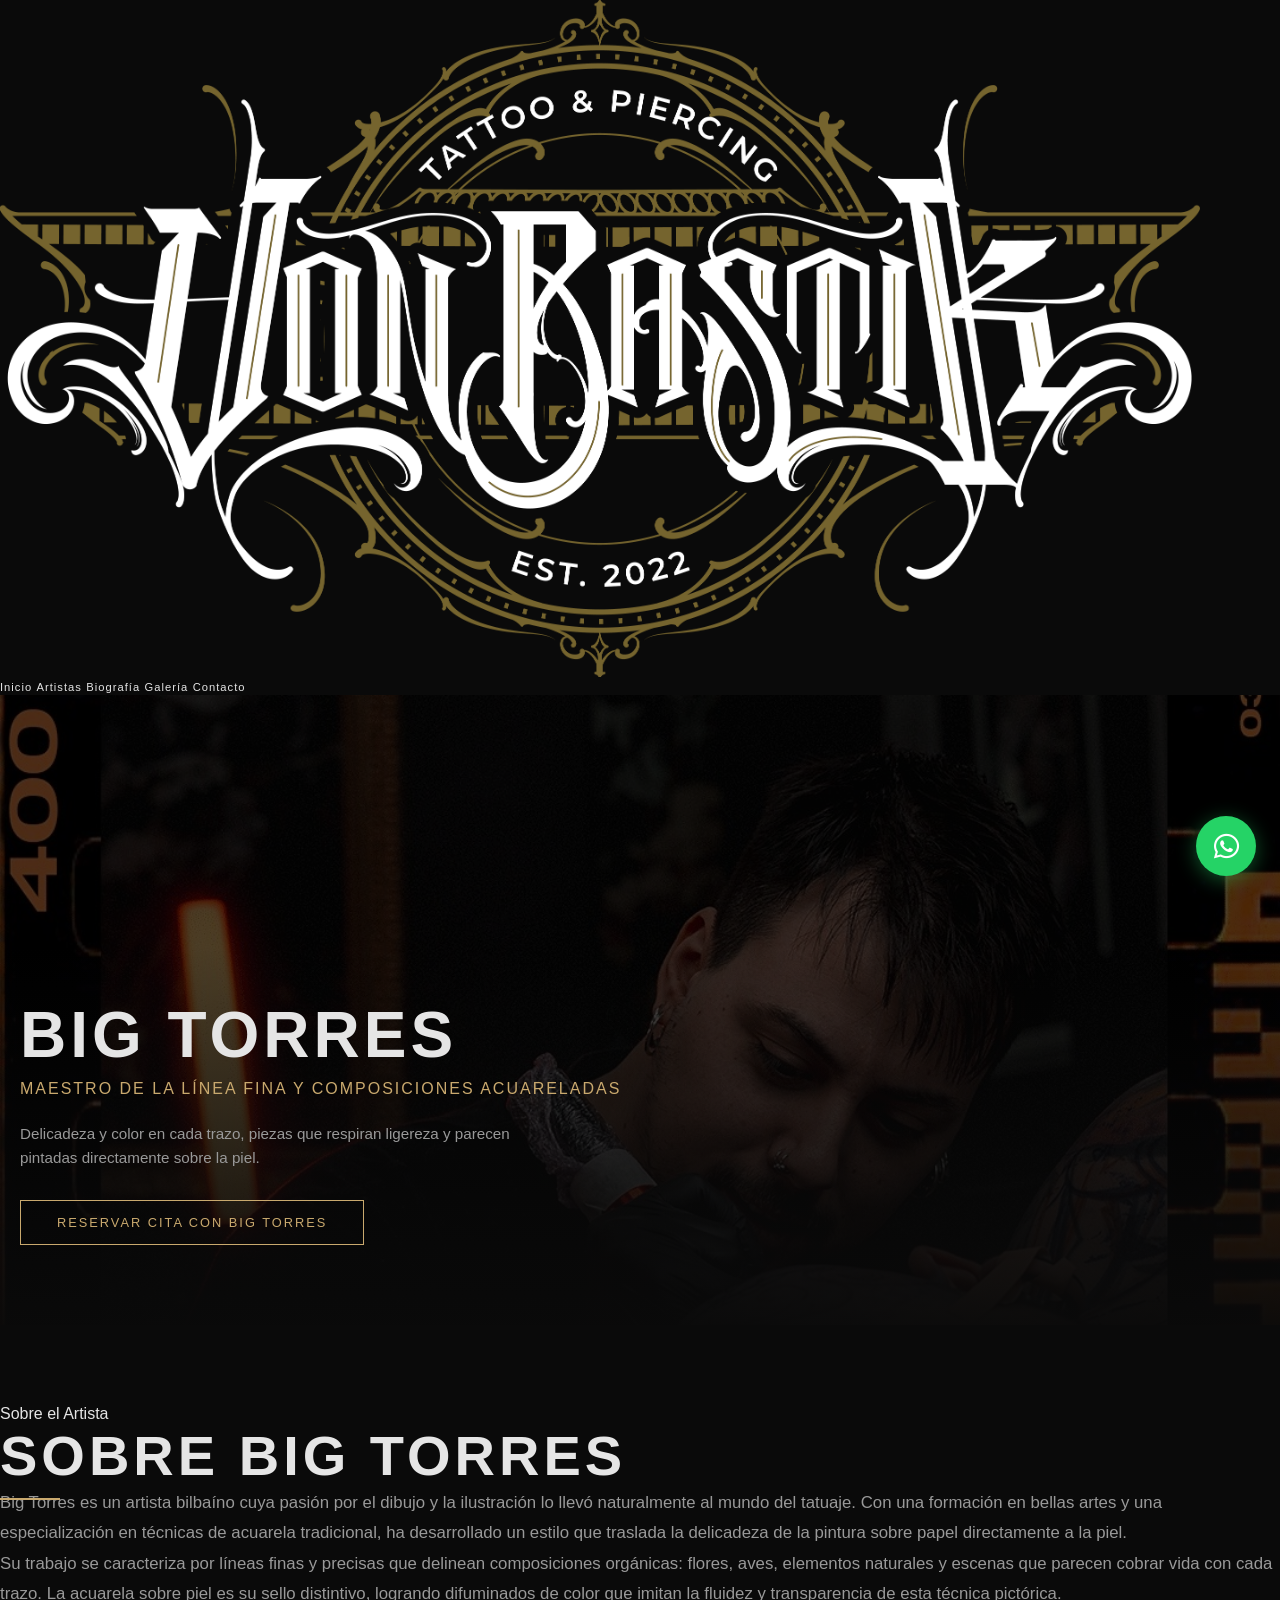
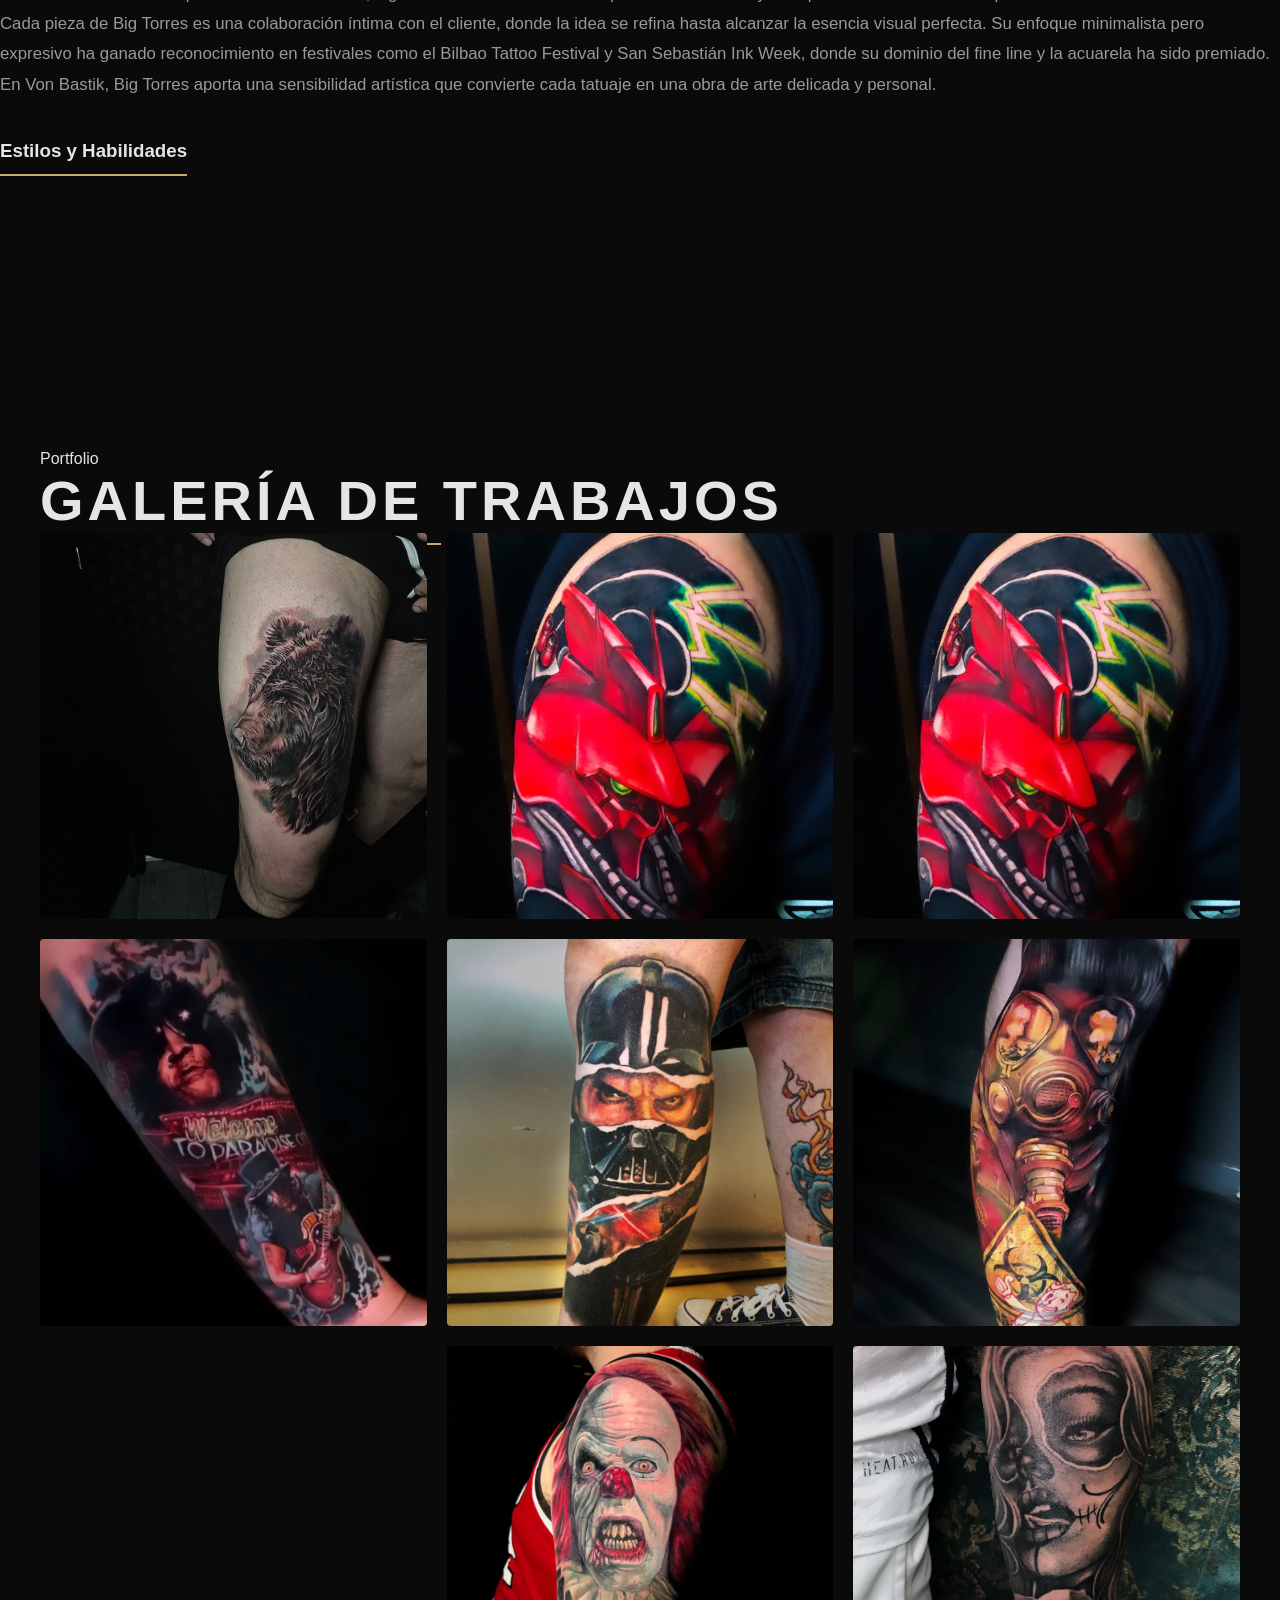
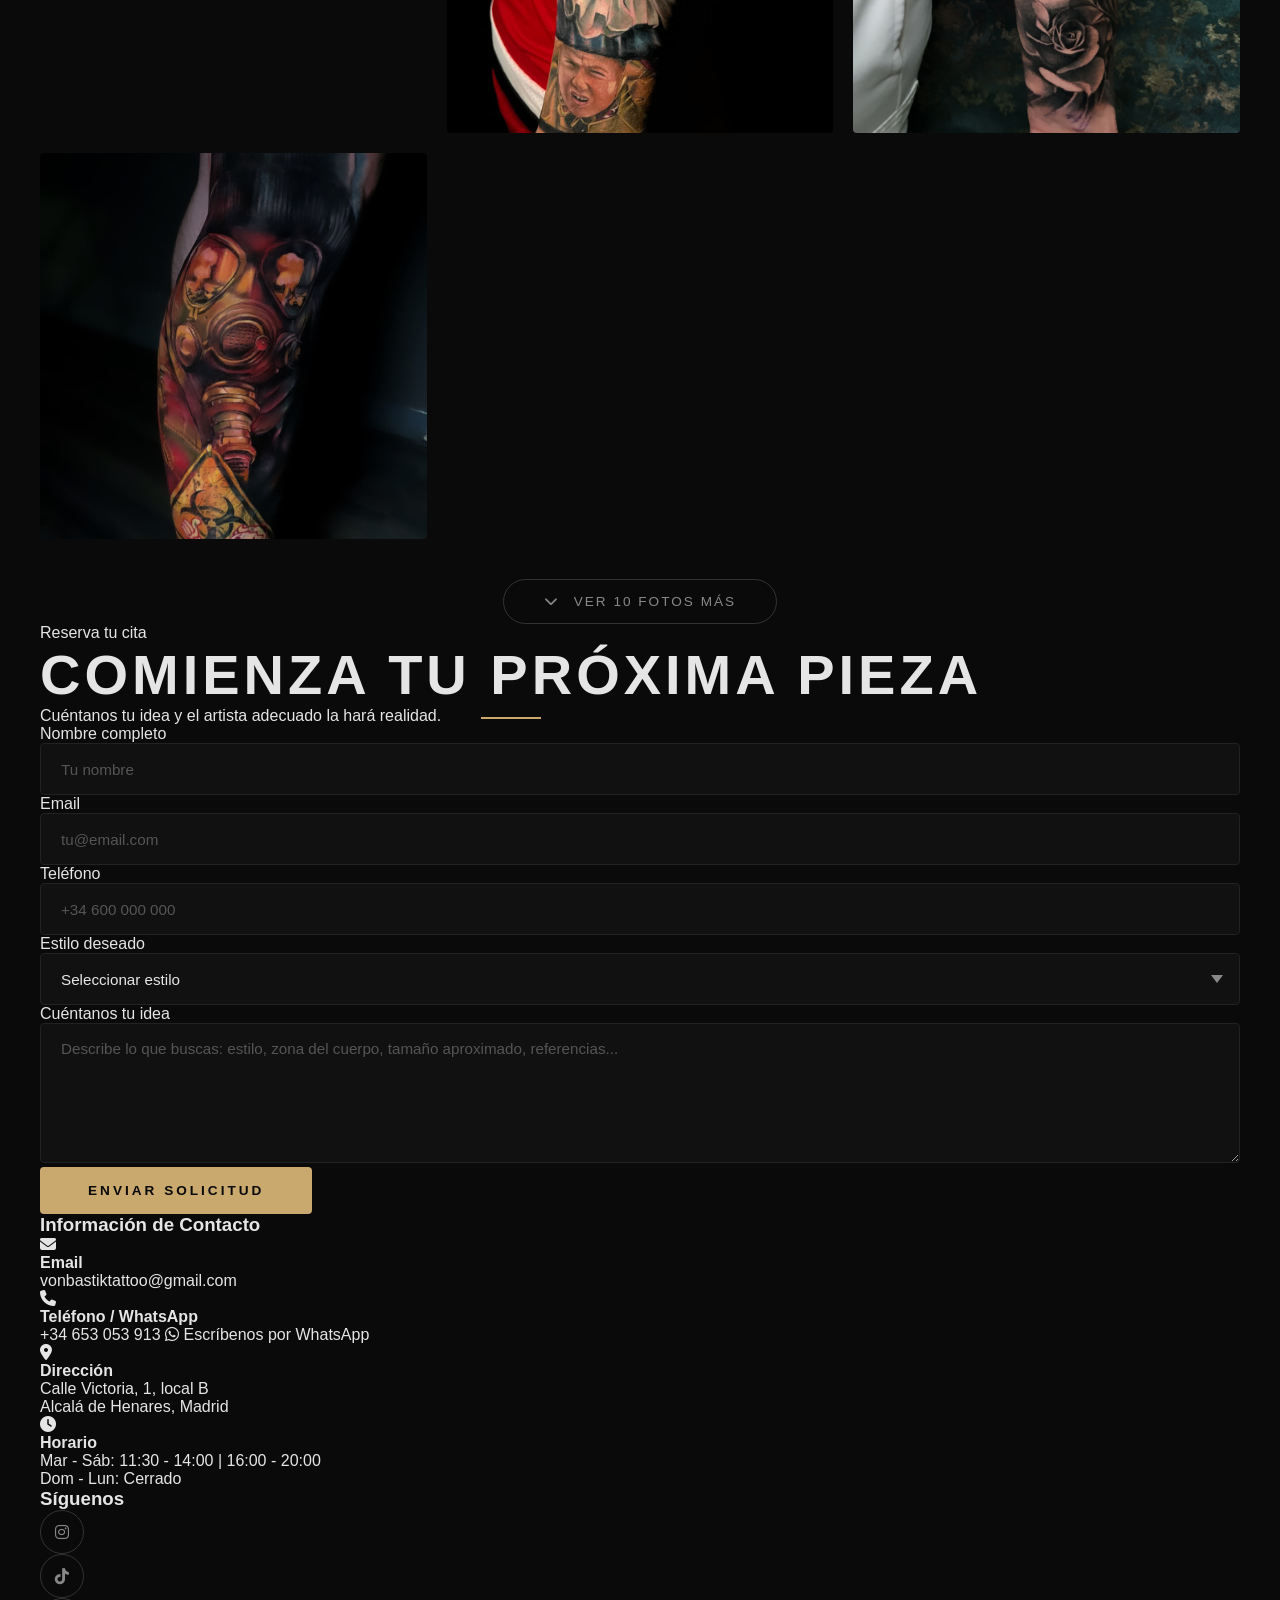
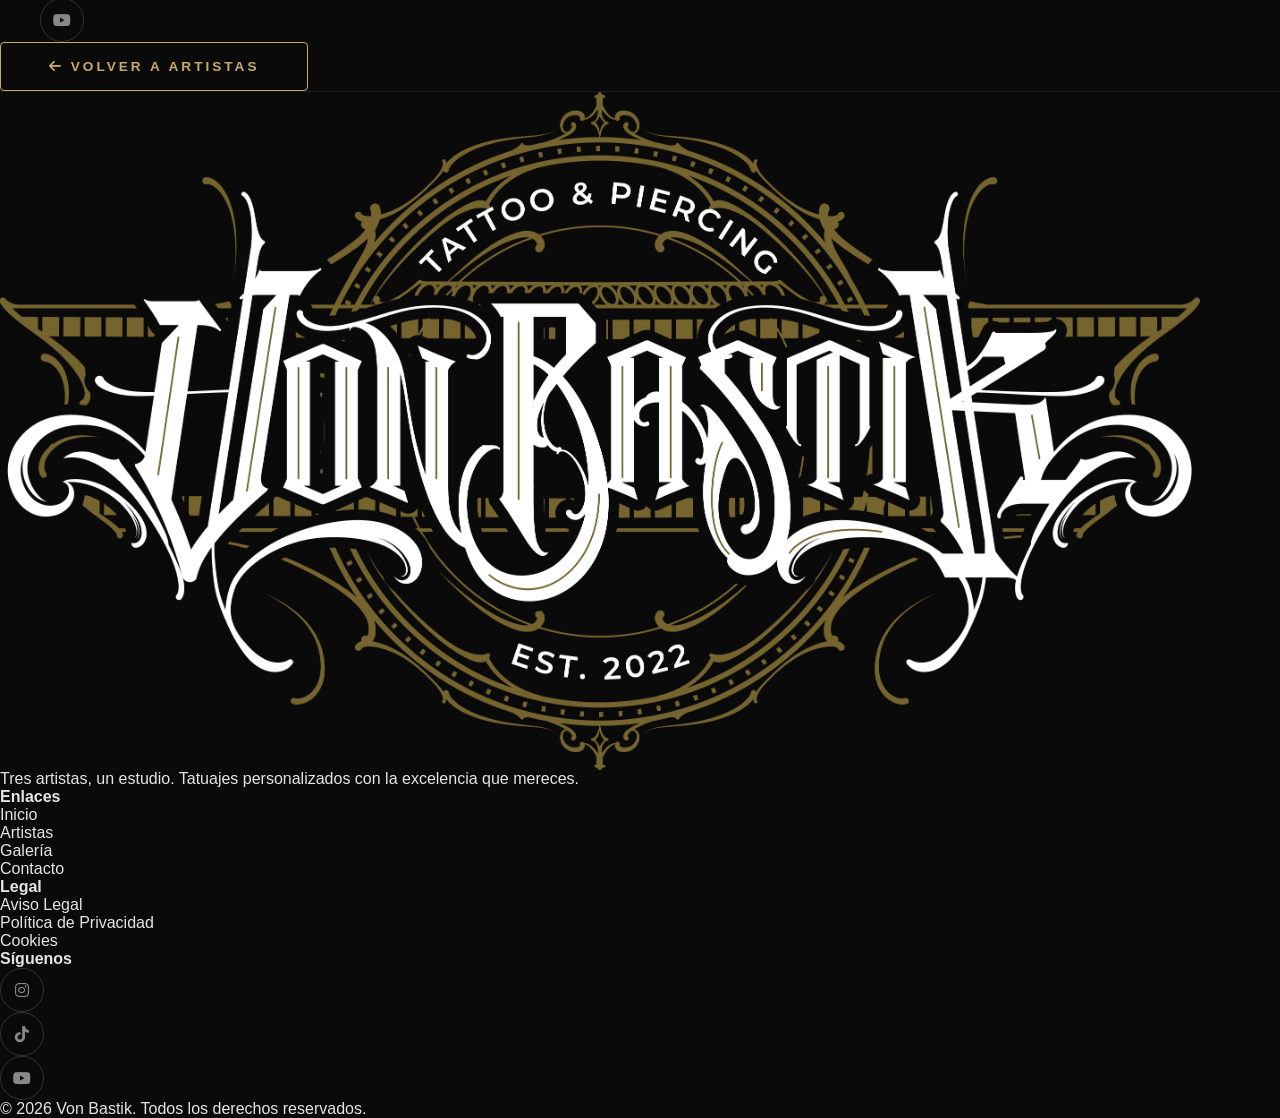
==== commit dc52aa17: "feat: implement hero slideshow, typewriter effect, and scroll progress indicator; remove custom curs" ====
--- a/artist-bigtorres.html
+++ b/artist-bigtorres.html
@@ -101,9 +101,6 @@
 <body>
     <!-- Skip Navigation -->
     <a href="#main-content" class="skip-link">Saltar al contenido principal</a>
-
-    <!-- Custom Cursor -->
-    <div class="custom-cursor" id="cursor" aria-hidden="true"></div>
 
     <!-- Navigation -->
     <header>
--- a/css/style.css
+++ b/css/style.css
@@ -35,22 +35,21 @@
     display: block;
 }
 
-/* --- Custom Cursor --- */
+/* --- Scroll Progress --- */
+.scroll-progress {
+    position: fixed;
+    top: 0;
+    left: 0;
+    height: 3px;
+    background: linear-gradient(90deg, #c9a96e, #d4b87a);
+    z-index: 10001;
+    width: 0%;
+    transition: width 0.1s ease-out;
+}
+
+/* --- Custom Cursor (Disabled) --- */
 .custom-cursor {
-    width: 20px;
-    height: 20px;
-    border: 2px solid #c9a96e;
-    border-radius: 50%;
-    position: fixed;
-    pointer-events: none;
-    z-index: 9999;
-    transition: transform 0.15s ease, opacity 0.15s ease;
-    mix-blend-mode: difference;
-}
-
-.custom-cursor.hover {
-    transform: scale(2.5);
-    background: rgba(201, 169, 110, 0.15);
+    display: none !important;
 }
 
 /* --- Loader --- */
@@ -214,7 +213,16 @@
     overflow: hidden;
 }
 
-.hero-bg {
+.hero-slides {
+    position: absolute;
+    top: 0;
+    left: 0;
+    width: 100%;
+    height: 100%;
+    overflow: hidden;
+}
+
+.hero-slide {
     position: absolute;
     top: 0;
     left: 0;
@@ -225,11 +233,49 @@
     background-repeat: no-repeat;
     filter: brightness(0.25);
     transform: scale(1.1);
-    transition: transform 8s ease;
-}
-
-.hero-section:hover .hero-bg {
+    opacity: 0;
+    transition: opacity 1.5s ease, transform 8s ease;
+}
+
+.hero-slide.active {
+    opacity: 1;
     transform: scale(1.15);
+}
+
+.hero-section:hover .hero-slide.active {
+    transform: scale(1.18);
+}
+
+.hero-dots {
+    position: absolute;
+    bottom: 90px;
+    left: 50%;
+    transform: translateX(-50%);
+    z-index: 3;
+    display: flex;
+    gap: 12px;
+    opacity: 0;
+    animation: fadeUp 1s ease 3.4s forwards;
+}
+
+.hero-dot {
+    width: 10px;
+    height: 10px;
+    border-radius: 50%;
+    border: 2px solid #c9a96e;
+    background: transparent;
+    cursor: pointer;
+    transition: all 0.3s ease;
+    padding: 0;
+}
+
+.hero-dot.active {
+    background: #c9a96e;
+    transform: scale(1.3);
+}
+
+.hero-dot:hover {
+    background: rgba(201, 169, 110, 0.5);
 }
 
 .hero-overlay {
@@ -333,6 +379,21 @@
     }
 }
 
+/* --- Typewriter Cursor --- */
+.typewriter-cursor {
+    display: inline-block;
+    width: 2px;
+    height: 1em;
+    background: #c9a96e;
+    margin-left: 2px;
+    vertical-align: text-bottom;
+    animation: blink 0.8s step-end infinite;
+}
+
+@keyframes blink {
+    50% { opacity: 0; }
+}
+
 /* --- Scroll Indicator --- */
 .scroll-indicator {
     position: absolute;
@@ -433,6 +494,26 @@
     white-space: nowrap;
     pointer-events: none;
     font-family: 'Space Grotesk', sans-serif;
+    will-change: transform;
+}
+
+/* --- Parallax Image Wrapper --- */
+[data-parallax-img] {
+    will-change: transform;
+    overflow: hidden;
+    border-radius: 8px;
+}
+
+[data-parallax-img]::after {
+    content: '';
+    position: absolute;
+    top: 20px;
+    left: 20px;
+    right: -20px;
+    bottom: -20px;
+    border: 1px solid #c9a96e;
+    border-radius: 8px;
+    z-index: -1;
 }
 
 /* --- About Section --- */
@@ -1648,6 +1729,91 @@
     font-size: 0.8rem;
 }
 
+/* --- Zoom Level Fixes (150% on 1920x1080 = ~1280x720 viewport) --- */
+@media (max-width: 1400px) {
+    .hero-title {
+        letter-spacing: 6px;
+        font-size: clamp(2rem, 6vw, 5rem);
+    }
+
+    .hero-subtitle {
+        letter-spacing: 3px;
+        font-size: clamp(0.8rem, 1.5vw, 1rem);
+    }
+
+    .hero-cta {
+        letter-spacing: 2px;
+        padding: 14px 36px;
+        font-size: 0.8rem;
+    }
+
+    .hero-cta-secondary {
+        letter-spacing: 2px;
+        padding: 12px 32px;
+        font-size: 0.75rem;
+    }
+
+    .desktop-nav {
+        gap: 20px;
+    }
+
+    .nav-link {
+        font-size: 0.7rem;
+        letter-spacing: 1px;
+    }
+
+    .max-w-7xl {
+        max-width: 1200px;
+    }
+
+    section.py-24.px-6 {
+        padding-left: 40px;
+        padding-right: 40px;
+    }
+
+    .parallax-text {
+        overflow: hidden;
+        max-width: 100vw;
+    }
+
+    section#nosotros {
+        overflow: hidden;
+    }
+
+    .artist-hero-content h1 {
+        letter-spacing: 4px;
+        font-size: clamp(2rem, 5vw, 4rem);
+    }
+
+    .artist-hero-specialty {
+        letter-spacing: 2px;
+        font-size: clamp(0.8rem, 1.5vw, 1rem);
+    }
+
+    .artist-hero-subtitle {
+        font-size: 0.95rem;
+        max-width: 500px;
+    }
+
+    .artist-hero-section {
+        overflow: hidden;
+    }
+
+    .artist-image {
+        height: 300px;
+    }
+}
+
+@media (max-width: 1200px) {
+    .hamburger {
+        display: flex;
+    }
+
+    .desktop-nav {
+        display: none;
+    }
+}
+
 /* --- Responsive --- */
 @media (max-width: 1024px) {
     .artist-image {
@@ -1689,6 +1855,14 @@
     }
 
     .custom-cursor {
+        display: none;
+    }
+
+    .hero-dots {
+        display: none;
+    }
+
+    .scroll-progress {
         display: none;
     }
 
